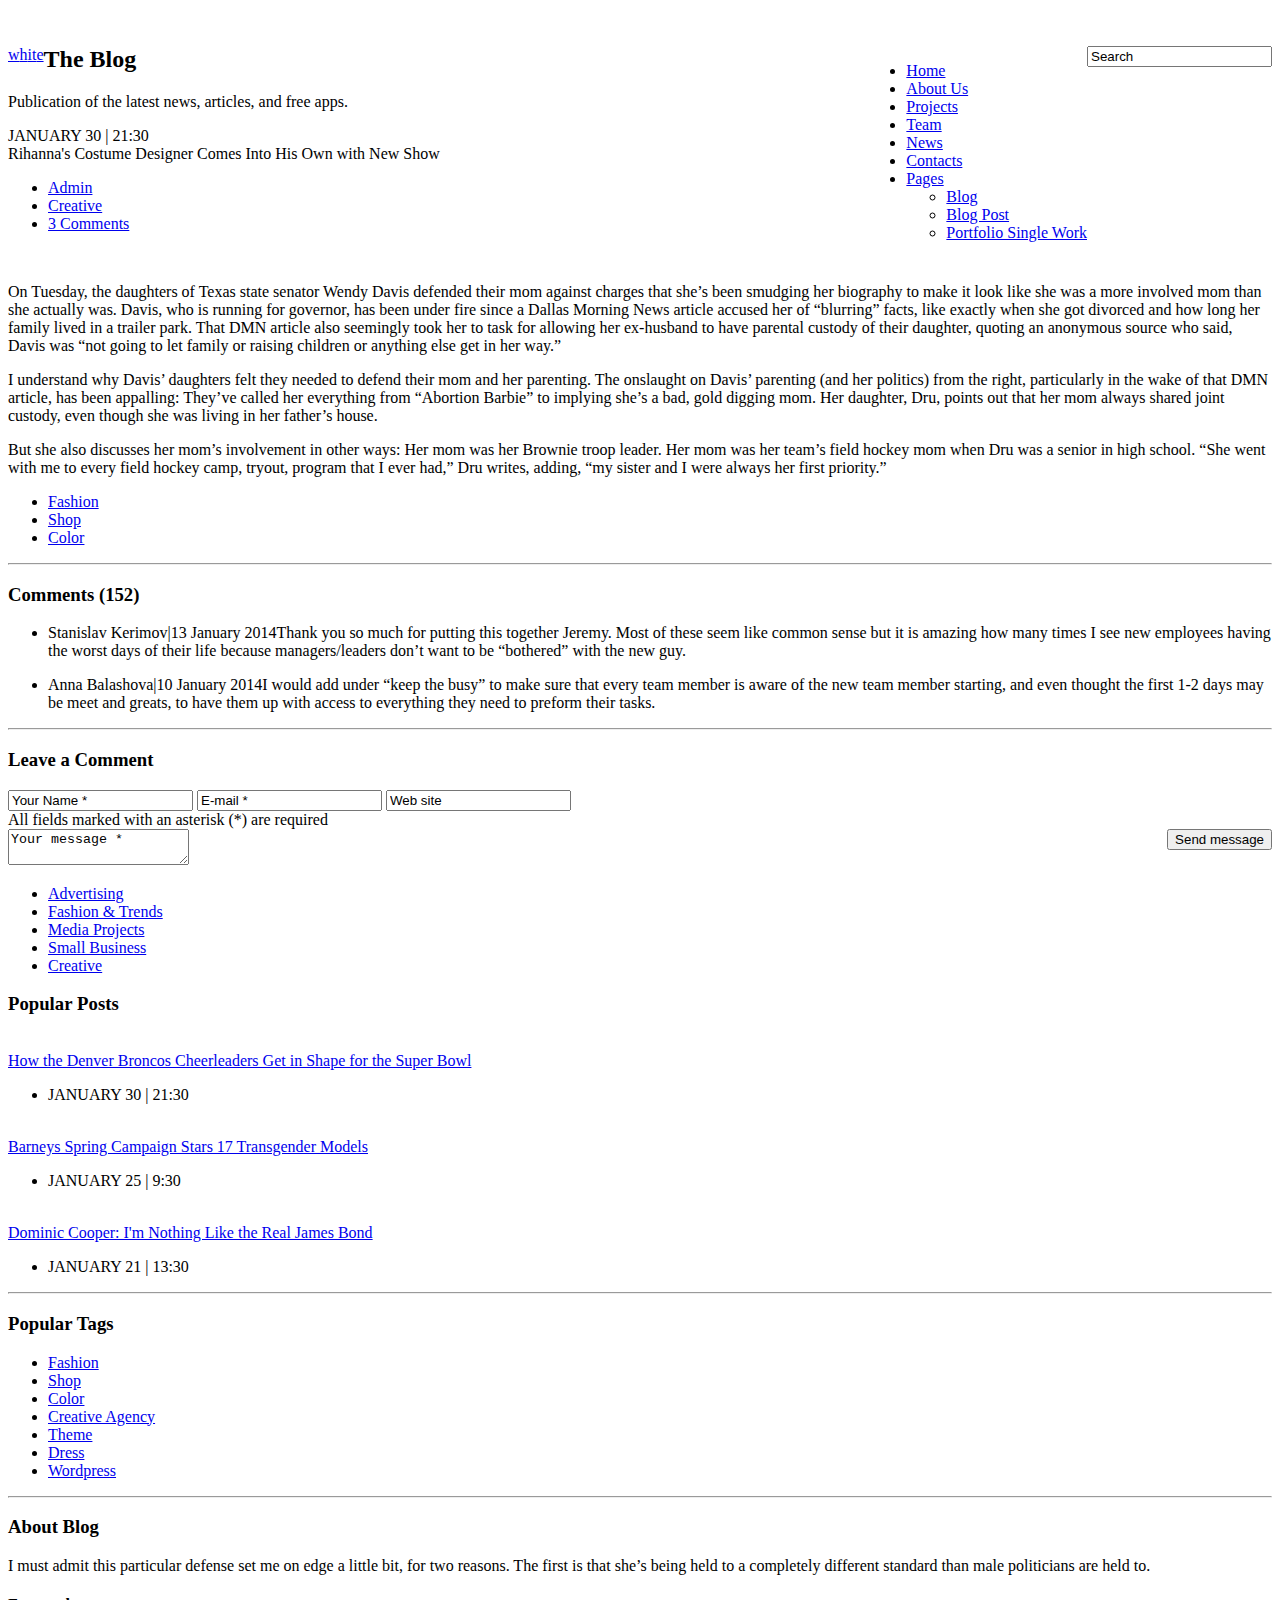
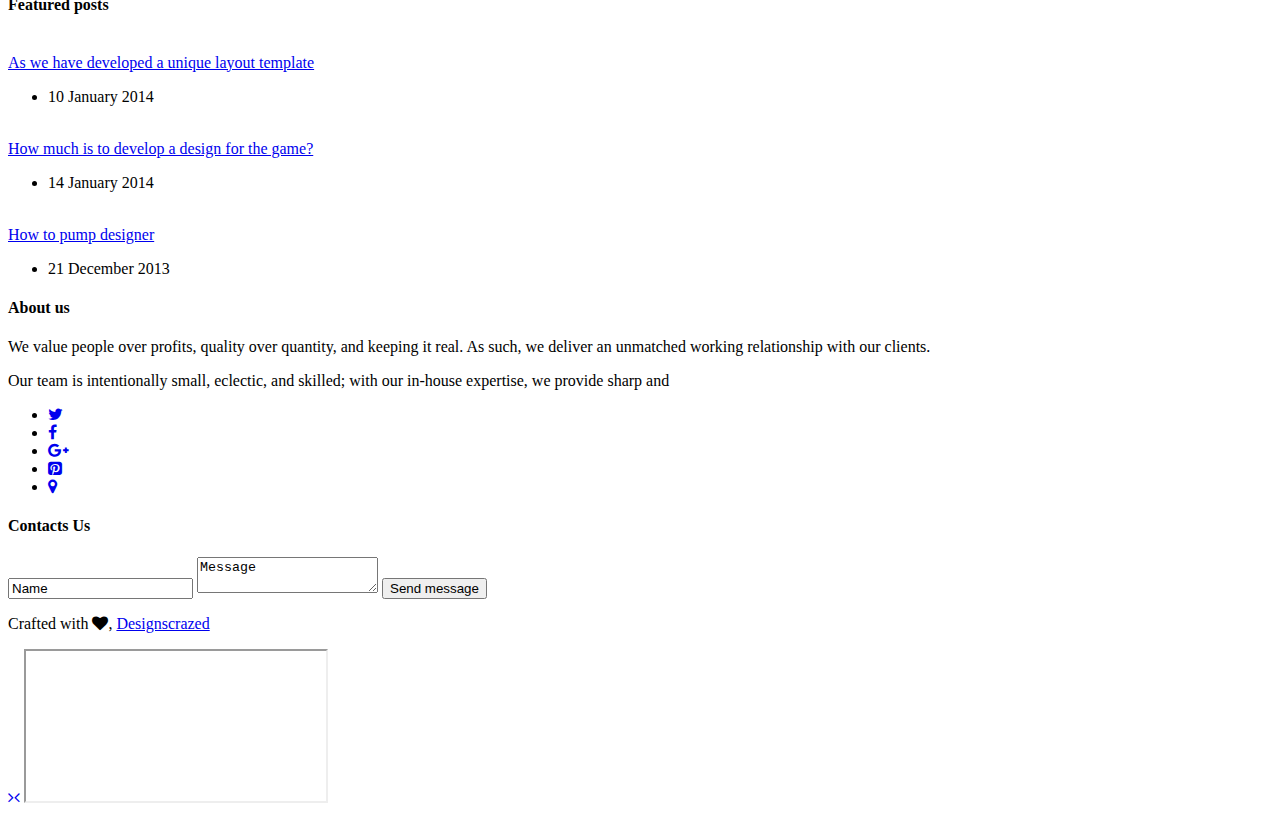
==== pages/blog-post.html @ 5e4f41d9 "alineacion" ====
<!DOCTYPE html>
<html lang="en">
<head>
	
	<meta charset="utf-8">
	<title>White | responsive bootstrap3 html5 one page template</title>
    <meta name="viewport" content="width=device-width, initial-scale=1.0">
	<meta name="description" content="">
	<meta name="author" content="">
	
	<link rel="shortcut icon" href="images/favicon.ico">
    
	<!-- CSS -->
	<link href="css/bootstrap.min.css" rel="stylesheet" type="text/css" />
	<link href="css/flexslider.css" rel="stylesheet" type="text/css" />
	<link href="css/animate.css" rel="stylesheet" type="text/css" media="all" />
    <link href="css/owl.carousel.css" rel="stylesheet">
	<link href="css/style.css" rel="stylesheet" type="text/css" />
	<link href="css/colors/" rel="stylesheet" type="text/css" id="colors" />
    
	<!-- FONTS -->
	<link href='http://fonts.googleapis.com/css?family=Roboto:400,100,100italic,300,300italic,400italic,500italic,700,500,700italic,900,900italic' rel='stylesheet' type='text/css'>
	<link href="http://netdna.bootstrapcdn.com/font-awesome/4.0.3/css/font-awesome.css" rel="stylesheet">	
    
	<!-- SCRIPTS -->
	<!--[if IE]><script src="http://html5shiv.googlecode.com/svn/trunk/html5.js"></script><![endif]-->
    <!--[if IE]><html class="ie" lang="en"> <![endif]-->
	
	<script src="js/jquery.min.js" type="text/javascript"></script>
	<script src="js/bootstrap.min.js" type="text/javascript"></script>
	<script src="js/jquery.nicescroll.min.js" type="text/javascript"></script>
	<script src="js/superfish.min.js" type="text/javascript"></script>
	<script src="js/jquery.flexslider-min.js" type="text/javascript"></script>
	<script src="js/owl.carousel.js"></script>
	<script src="js/animate.js" type="text/javascript"></script>
	<script src="js/myscript.js" type="text/javascript"></script>
	
</head>
<body>

<!-- PRELOADER -->
<img id="preloader" src="images/preloader.gif" alt="" />
<!-- //PRELOADER -->
<div class="preloader_hide">

	<!-- PAGE -->
	<div id="page" class="single_page">
	
		<!-- HEADER -->
		<header>
			
			<!-- MENU BLOCK -->
			<div class="menu_block">
			
				<!-- CONTAINER -->
				<div class="container clearfix">
					
					<!-- LOGO -->
					<div class="logo pull-left">
						<a href="index.html" ><span class="b1">w</span><span class="b2">h</span><span class="b3">i</span><span class="b4">t</span><span class="b5">e</span></a>
					</div><!-- //LOGO -->
					
					<!-- SEARCH FORM -->
					<div id="search-form" class="pull-right">
						<form method="get" action="#">
							<input type="text" name="Search" value="Search" onFocus="if (this.value == 'Search') this.value = '';" onBlur="if (this.value == '') this.value = 'Search';" />
						</form>
					</div><!-- SEARCH FORM -->
					
					<!-- MENU -->
					<div class="pull-right">
						<nav class="navmenu center">
							<ul>
								<li class="first scroll_btn"><a href="index.html">Home</a></li>
								<li class="scroll_btn"><a href="index.html#about">About Us</a></li>
								<li class="scroll_btn"><a href="index.html#projects">Projects</a></li>
								<li class="scroll_btn"><a href="index.html#team">Team</a></li>
								<li class="scroll_btn"><a href="index.html#news">News</a></li>
								<li class="scroll_btn last"><a href="index.html#contacts">Contacts</a></li>
								<li class="sub-menu active">
									<a href="javascript:void(0);">Pages</a>
									<ul>
										<li><a href="blog.html">Blog</a></li>
										<li class="active"><a href="blog-post.html">Blog Post</a></li>
										<li><a href="portfolio-post.html">Portfolio Single Work</a></li>
									</ul>
								</li>
							</ul>
						</nav>
					</div><!-- //MENU -->
				</div><!-- //MENU BLOCK -->
			</div><!-- //CONTAINER -->
		</header><!-- //HEADER -->
		
		
		<!-- BREADCRUMBS -->
		<section class="breadcrumbs_block clearfix parallax">
			<div class="container center">
				<h2><b>The</b> Blog</h2>
				<p>Publication of the latest news, articles, and free apps.</p>
			</div>
		</section><!-- //BREADCRUMBS -->
		
		
		<!-- BLOG -->
		<section id="blog">
			
			<!-- CONTAINER -->
			<div class="container">
				
				<!-- ROW -->
				<div class="row">
				
					<!-- BLOG BLOCK -->
					<div class="blog_block col-lg-9 col-md-9 padbot50">
						
						<!-- SINGLE BLOG POST -->
						<div class="single_blog_post clearfix" data-animated="fadeInUp">
							<div class="single_blog_post_descr">
								<div class="single_blog_post_date">JANUARY 30 | 21:30</div>
								<div class="single_blog_post_title">Rihanna's Costume Designer Comes Into His Own with New Show</div>
								<ul class="single_blog_post_info">
									<li><a href="javascript:void(0);" >Admin</a></li>
									<li><a href="javascript:void(0);" >Creative</a></li>
									<li><a href="javascript:void(0);" >3 Comments</a></li>
								</ul>
							</div>
							<div class="single_blog_post_img"><img src="images/blog/1.jpg" alt="" /></div>
							
							<div class="single_blog_post_content">
								<p class="margbot50">On Tuesday, the daughters of Texas state senator Wendy Davis defended their mom against charges that she’s been smudging her biography to make it look like she was a more involved mom than she actually was. Davis, who is running for governor, has been under fire since a Dallas Morning News article accused her of “blurring” facts, like exactly when she got divorced and how long her family lived in a trailer park. That DMN article also seemingly took her to task for allowing her ex-husband to have parental custody of their daughter, quoting an anonymous source who said, Davis was “not going to let family or raising children or anything else get in her way.”</p>
								<p class="margbot30">I understand why Davis’ daughters felt they needed to defend their mom and her parenting. The onslaught on Davis’ parenting (and her politics) from the right, particularly in the wake of that DMN article, has been appalling: They’ve called her everything from “Abortion Barbie” to implying she’s a bad, gold digging mom. Her daughter, Dru, points out that her mom always shared joint custody, even though she was living in her father’s house.</p>
								<p class="margbot40">But she also discusses her mom’s involvement in other ways: Her mom was her Brownie troop leader. Her mom was her team’s field hockey mom when Dru was a senior in high school. “She went with me to every field hockey camp, tryout, program that I ever had,” Dru writes, adding, “my sister and I were always her first priority.”</p>
							</div>
							
						</div><!-- //SINGLE BLOG POST -->
						
						
						<!-- SINGLE BLOG POST TAG -->
						<div class="single_blog_post_tags margbot50" data-animated="fadeInUp">
							<ul>
								<li><a href="javascript:void(0);" >Fashion</a></li>
								<li><a href="javascript:void(0);" >Shop</a></li>
								<li><a href="javascript:void(0);" >Color</a></li>
							</ul>
						</div><!-- //SINGLE BLOG POST TAG -->
						
						<hr>
						
						<!-- COMMENTS -->
						<div id="comments" class="margbot30" data-animated="fadeInUp">
							<h3><b>Comments </b><span class="comments_count">(152)</span></h3>
							
							<ul>
							   <li class="clearfix" data-animated="fadeInUp">
									<div class="pull-left avatar">
										<a href="javascript:void(0);" ><img src="images/avatar1.jpg" alt="" /></a>
									</div>
									<div class="comment_right">
										<div class="comment_info clearfix">
											<div class="pull-left comment_author">Stanislav Kerimov</div>
											<div class="pull-left comment_inf_sep">|</div>
											<div class="pull-left comment_date">13 January 2014</div>
										</div>
										<p>Thank you so much for putting this together Jeremy. Most of these seem like common sense but it is amazing how many times I see new employees having the worst days of their life because managers/leaders don’t want to be “bothered” with the new guy.</p>
									</div>
								</li>
								<li class="clearfix" data-animated="fadeInUp">
									<div class="pull-left avatar">
										<a href="javascript:void(0);" ><img src="images/avatar2.jpg" alt="" /></a>
									</div>
									<div class="comment_right">
										<div class="comment_info clearfix">
											<div class="pull-left comment_author">Anna Balashova</div>
											<div class="pull-left comment_inf_sep">|</div>
											<div class="pull-left comment_date">10 January 2014</div>
										</div>
										<p>I would add under “keep the busy” to make sure that every team member is aware of the new team member starting, and even thought the first 1-2 days may be meet and greats, to have them up with access to everything they need to preform their tasks.</p>
									</div>
								</li>
							</ul>
						</div>
						<!-- //COMMENTS -->
						
						<hr class="margbot80">
						
						<!-- LEAVE A COMMENT -->
						<div class="leave_comment" data-animated="fadeInUp">
							<h3><b>Leave a</b> Comment</h3>
							
							<form id="comment_form" class="row" action="#" method="post">
								<div class="col-lg-4 col-md-4">
									<input type="text" name="name" value="Your Name *" onFocus="if (this.value == 'Your Name *') this.value = '';" onBlur="if (this.value == '') this.value = 'Your Name *';" />
									<input type="text" name="phone" value="E-mail *" onFocus="if (this.value == 'E-mail *') this.value = '';" onBlur="if (this.value == '') this.value = 'E-mail *';" />
									<input type="text" name="phone" value="Web site" onFocus="if (this.value == 'Web site') this.value = '';" onBlur="if (this.value == '') this.value = 'Web site';" />
									<div class="comment_note">All fields marked with an asterisk (*) are required</div>
								</div>
								<div class="col-lg-8 col-md-8">
									<textarea name="message" onFocus="if (this.value == 'Your message *') this.value = '';" onBlur="if (this.value == '') this.value = 'Your message *';">Your message *</textarea>
									<input class="contact_btn pull-right" type="submit" value="Send message" />
								</div>
							</form>
						</div><!-- //LEAVE A COMMENT -->
					</div><!-- //BLOG BLOCK -->
					
					
					<!-- SIDEBAR -->
					<div class="sidebar col-lg-3 col-md-3 padbot50">
						
						<!-- META WIDGET -->
						<div class="sidepanel widget_meta">
							<ul>
								<li><a href="javascript:void(0);" >Advertising</a></li>
								<li><a href="javascript:void(0);" >Fashion & Trends</a></li>
								<li><a href="javascript:void(0);" >Media Projects</a></li>
								<li><a href="javascript:void(0);" >Small Business</a></li>
								<li><a href="javascript:void(0);" >Creative</a></li>
							</ul>
						</div><!-- //META WIDGET -->
						
						
						<!-- POPULAR POSTS WIDGET -->
						<div class="sidepanel widget_popular_posts">
							<h3><b>Popular</b> Posts</h3>
							
							<div class="recent_posts_widget clearfix">
								<div class="post_item_img_widget">
									<img src="images/blog/1.jpg" alt="" />
								</div>
								<div class="post_item_content_widget">
									<a class="title" href="blog.html" >How the Denver Broncos Cheerleaders Get in Shape for the Super Bowl</a>
									<ul class="post_item_inf_widget">
										<li>JANUARY 30  |  21:30</li>
									</ul>
								</div>
							</div>
							<div class="recent_posts_widget clearfix">
								<div class="post_item_img_widget">
									<img src="images/blog/2.jpg" alt="" />
								</div>
								<div class="post_item_content_widget">
									<a class="title" href="blog.html" >Barneys Spring Campaign Stars 17 Transgender Models</a>
									<ul class="post_item_inf_widget">
										<li>JANUARY 25  |  9:30</li>
									</ul>
								</div>
							</div>
							<div class="recent_posts_widget clearfix">
								<div class="post_item_img_widget">
									<img src="images/blog/3.jpg" alt="" />
								</div>
								<div class="post_item_content_widget">
									<a class="title" href="blog.html" >Dominic Cooper: I'm Nothing Like the Real James Bond</a>
									<ul class="post_item_inf_widget">
										<li>JANUARY 21  |  13:30</li>
									</ul>
								</div>
							</div>
						</div><!-- //POPULAR POSTS WIDGET -->
						
						<hr>
						
						<!-- POPULAR TAGS WIDGET -->
						<div class="sidepanel widget_tags">
							<h3><b>Popular</b> Tags</h3>
							<ul>
								<li><a href="javascript:void(0);" >Fashion</a></li>
								<li><a href="javascript:void(0);" >Shop</a></li>
								<li><a href="javascript:void(0);" >Color</a></li>
								<li><a href="javascript:void(0);" >Creative Agency</a></li>
								<li><a href="javascript:void(0);" >Theme</a></li>
								<li><a href="javascript:void(0);" >Dress</a></li>
								<li><a href="javascript:void(0);" >Wordpress</a></li>
							</ul>
						</div><!-- POPULAR TAGS WIDGET -->
						
						<hr>
						
						<!-- TEXT WIDGET -->
						<div class="sidepanel widget_text">
							<h3><b>About</b> Blog</h3>
							<p>I must admit this particular defense set me on edge a little bit, for two reasons. The first is that she’s being held to a completely different standard than male politicians are held to.</p>
						</div><!-- //TEXT WIDGET -->
					</div><!-- //SIDEBAR -->
				</div><!-- //ROW -->
			</div><!-- //CONTAINER -->
		</section><!-- //BLOG -->
	</div><!-- //PAGE -->

	
	<!-- CONTACTS -->
	<section id="contacts">
	</section><!-- //CONTACTS -->
	
	<!-- FOOTER -->
	<footer>
			
		<!-- CONTAINER -->
		<div class="container">
			
			<!-- ROW -->
			<div class="row" data-appear-top-offset="-200" data-animated="fadeInUp">
				
				<div class="col-lg-4 col-md-4 col-sm-6 padbot30">
					<h4><b>Featured</b> posts</h4>
					<div class="recent_posts_small clearfix">
						<div class="post_item_img_small">
							<img src="images/blog/1.jpg" alt="" />
						</div>
						<div class="post_item_content_small">
							<a class="title" href="blog.html" >As we have developed a unique layout template</a>
							<ul class="post_item_inf_small">
								<li>10 January 2014</li>
							</ul>
						</div>
					</div>
					<div class="recent_posts_small clearfix">
						<div class="post_item_img_small">
							<img src="images/blog/2.jpg" alt="" />
						</div>
						<div class="post_item_content_small">
							<a class="title" href="blog.html" >How much is to develop a design for the game?</a>
							<ul class="post_item_inf_small">
								<li>14 January 2014</li>
							</ul>
						</div>
					</div>
					<div class="recent_posts_small clearfix">
						<div class="post_item_img_small">
							<img src="images/blog/3.jpg" alt="" />
						</div>
						<div class="post_item_content_small">
							<a class="title" href="blog.html" >How to pump designer</a>
							<ul class="post_item_inf_small">
								<li>21 December 2013</li>
							</ul>
						</div>
					</div>
				</div>
				
				<div class="col-lg-4 col-md-4 col-sm-6 padbot30 foot_about_block">
					<h4><b>About</b> us</h4>
					<p>We value people over profits, quality over quantity, and keeping it real. As such, we deliver an unmatched working relationship with our clients.</p>
					<p>Our team is intentionally small, eclectic, and skilled; with our in-house expertise, we provide sharp and</p>
					<ul class="social">
						<li><a href="javascript:void(0);" ><i class="fa fa-twitter"></i></a></li>
						<li><a href="javascript:void(0);" ><i class="fa fa-facebook"></i></a></li>
						<li><a href="javascript:void(0);" ><i class="fa fa-google-plus"></i></a></li>
						<li><a href="javascript:void(0);" ><i class="fa fa-pinterest-square"></i></a></li>
						<li><a href="javascript:void(0);" ><i class="map_show fa fa-map-marker"></i></a></li>
					</ul>
				</div>
				
				<div class="respond_clear"></div>
				
				<div class="col-lg-4 col-md-4 padbot30">
					<h4><b>Contacts</b> Us</h4>
					
					<!-- CONTACT FORM -->
					<div class="span9 contact_form">
						<div id="note"></div>
						<div id="fields">
							<form id="contact-form-face" class="clearfix" action="#">
								<input type="text" name="name" value="Name" onFocus="if (this.value == 'Name') this.value = '';" onBlur="if (this.value == '') this.value = 'Name';" />
								<textarea name="message" onFocus="if (this.value == 'Message') this.value = '';" onBlur="if (this.value == '') this.value = 'Message';">Message</textarea>
								<input class="contact_btn" type="submit" value="Send message" />
							</form>
						</div>
					</div><!-- //CONTACT FORM -->
				</div>
			</div><!-- //ROW -->
			<div class="row copyright">
				<div class="col-lg-12 text-center">
				
				 <p>Crafted with <i class="fa fa-heart"></i>, <a href="http://designscrazed.org/" >Designscrazed</a></p>
				</div>
			
			</div><!-- //ROW -->
		</div><!-- //CONTAINER -->
	</footer><!-- //FOOTER -->
	
	
	<!-- MAP -->
	<div id="map">
		<a class="map_hide" href="javascript:void(0);"><i class="fa fa-angle-right"></i><i class="fa fa-angle-left"></i></a>
		<iframe src="http://maps.google.com/maps?f=q&amp;give%20a%20hand=s_q&amp;hl=en&amp;geocode=&amp;q=london&amp;sll=37.0625,-95.677068&amp;sspn=42.631141,90.263672&amp;ie=UTF8&amp;hq=&amp;hnear=London,+United+Kingdom&amp;ll=51.500141,-0.126257&amp;spn=0.026448,0.039396&amp;z=14&amp;output=embed" ></iframe>
	</div><!-- //MAP -->

</div>
</body>
</html>
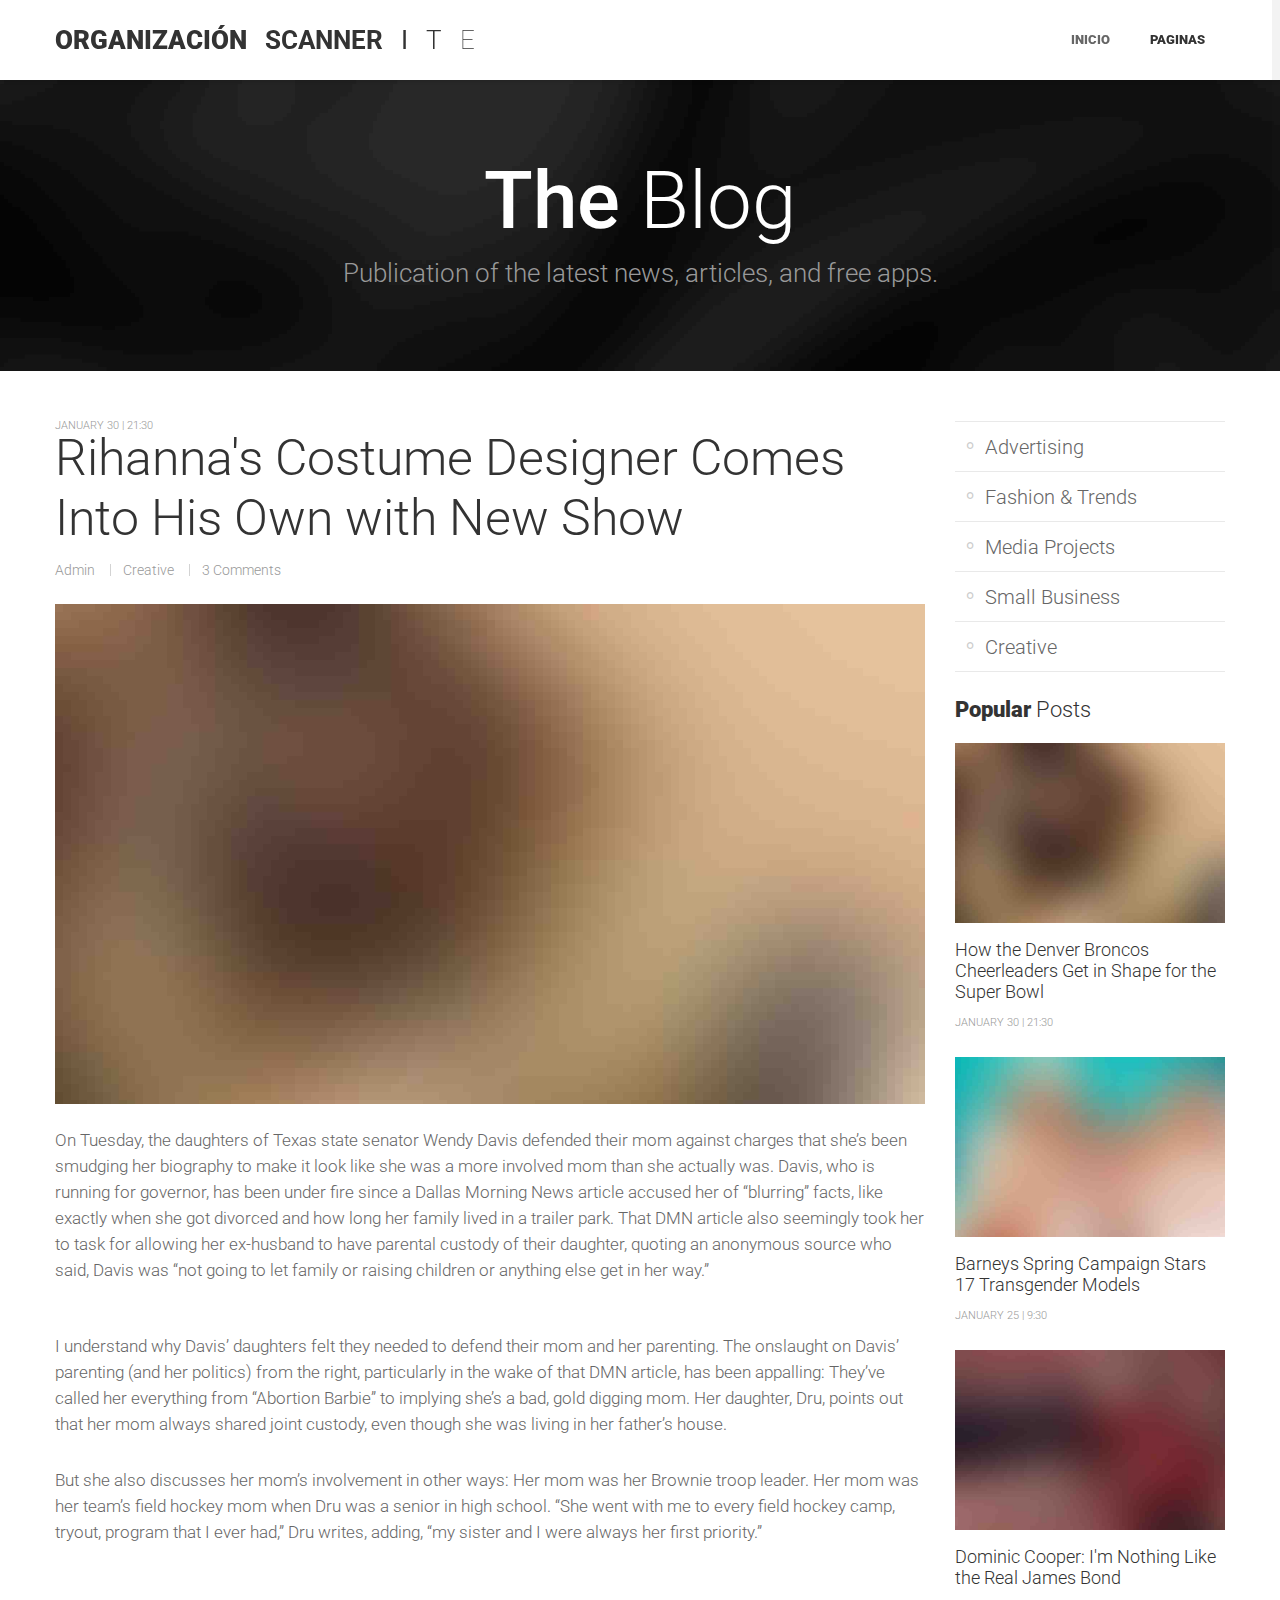
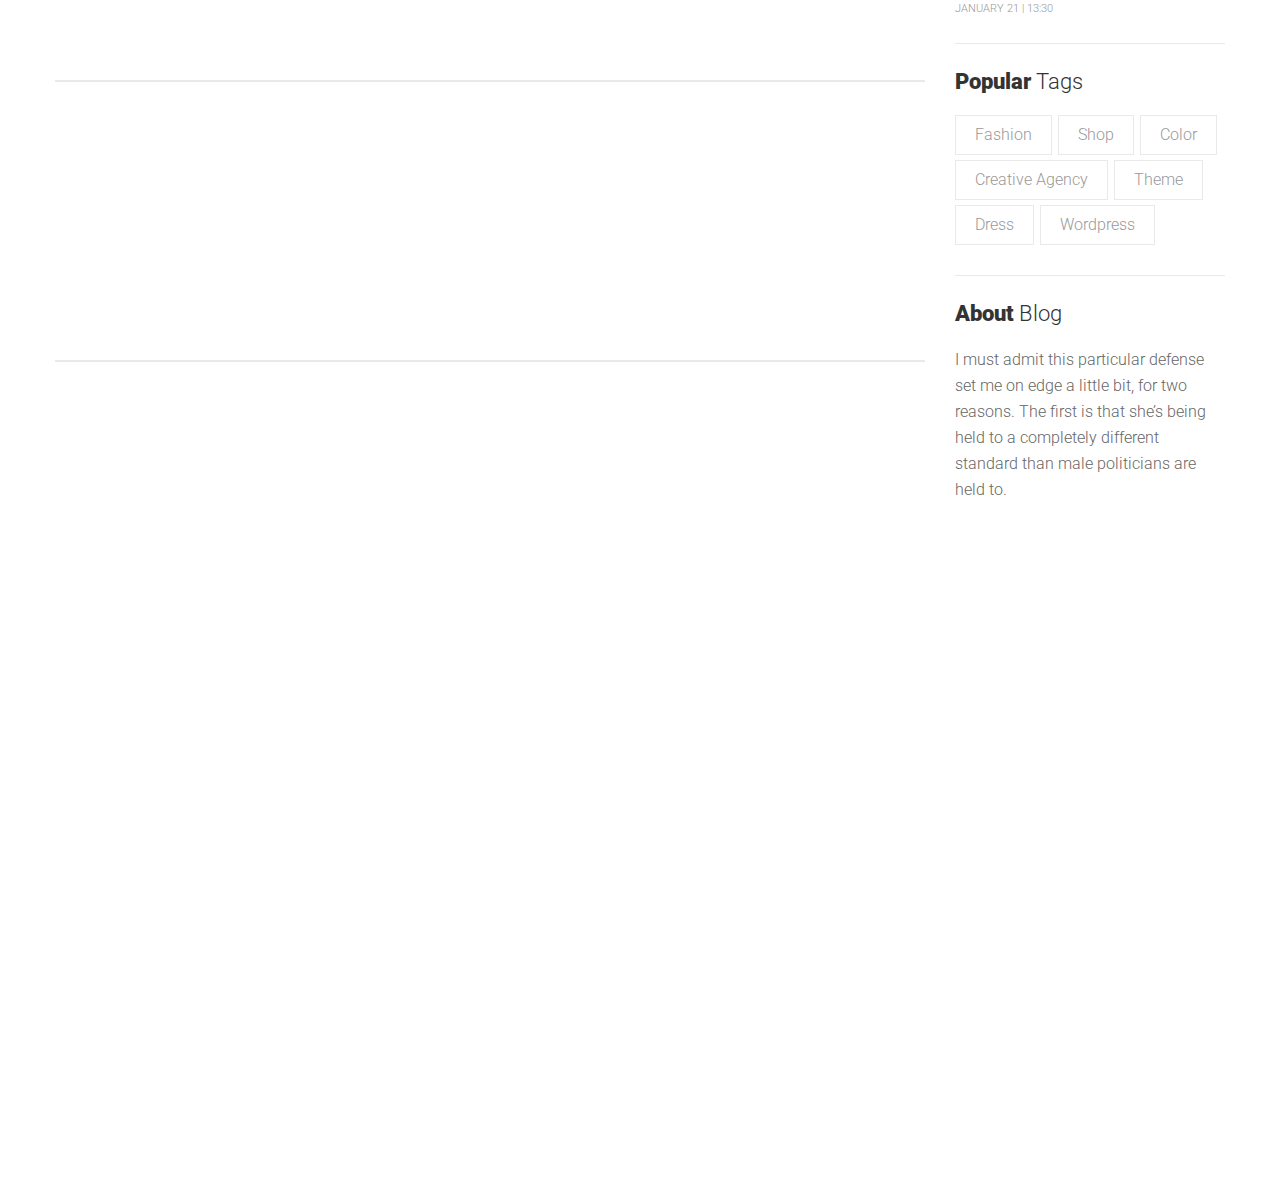
==== commit ed096bf4: "2" ====
--- a/pages/blog-post.html
+++ b/pages/blog-post.html
@@ -3,82 +3,82 @@
 <head>
 	
 	<meta charset="utf-8">
-	<title>White | responsive bootstrap3 html5 one page template</title>
+	<title>Scanner</title>
     <meta name="viewport" content="width=device-width, initial-scale=1.0">
 	<meta name="description" content="">
 	<meta name="author" content="">
 	
-	<link rel="shortcut icon" href="images/favicon.ico">
-    
-	<!-- CSS -->
-	<link href="css/bootstrap.min.css" rel="stylesheet" type="text/css" />
-	<link href="css/flexslider.css" rel="stylesheet" type="text/css" />
-	<link href="css/animate.css" rel="stylesheet" type="text/css" media="all" />
-    <link href="css/owl.carousel.css" rel="stylesheet">
-	<link href="css/style.css" rel="stylesheet" type="text/css" />
-	<link href="css/colors/" rel="stylesheet" type="text/css" id="colors" />
-    
-	<!-- FONTS -->
+	<link rel="shortcut icon" href="../images/favicon/scanner.jpg">
+
+	<link href="../css/bootstrap.min.css" rel="stylesheet" type="text/css" />
+	<link href="../css/flexslider.css" rel="stylesheet" type="text/css" />
+	<link href="../css/animate.css" rel="stylesheet" type="text/css" media="all" />
+    <link href="../css/owl.carousel.css" rel="stylesheet">
+	<link href="../css/style.css" rel="stylesheet" type="text/css" />
+	<link href="../css/colors/" rel="stylesheet" type="text/css" id="colors" />
+
 	<link href='http://fonts.googleapis.com/css?family=Roboto:400,100,100italic,300,300italic,400italic,500italic,700,500,700italic,900,900italic' rel='stylesheet' type='text/css'>
-	<link href="http://netdna.bootstrapcdn.com/font-awesome/4.0.3/css/font-awesome.css" rel="stylesheet">	
-    
-	<!-- SCRIPTS -->
+	<link href="../css/font-awesome.min.css" rel="stylesheet" type='text/css'>
+
 	<!--[if IE]><script src="http://html5shiv.googlecode.com/svn/trunk/html5.js"></script><![endif]-->
     <!--[if IE]><html class="ie" lang="en"> <![endif]-->
 	
-	<script src="js/jquery.min.js" type="text/javascript"></script>
-	<script src="js/bootstrap.min.js" type="text/javascript"></script>
-	<script src="js/jquery.nicescroll.min.js" type="text/javascript"></script>
-	<script src="js/superfish.min.js" type="text/javascript"></script>
-	<script src="js/jquery.flexslider-min.js" type="text/javascript"></script>
-	<script src="js/owl.carousel.js"></script>
-	<script src="js/animate.js" type="text/javascript"></script>
-	<script src="js/myscript.js" type="text/javascript"></script>
+	<script src="../js/jquery.min.js" type="text/javascript"></script>
+	<script src="../js/bootstrap.min.js" type="text/javascript"></script>
+	<script src="../js/jquery.nicescroll.min.js" type="text/javascript"></script>
+	<script src="../js/superfish.min.js" type="text/javascript"></script>
+	<script src="../js/jquery.flexslider-min.js" type="text/javascript"></script>
+	<script src="../js/owl.carousel.js"></script>
+	<script src="../js/animate.js" type="text/javascript"></script>
+	<script src="../js/myscript.js" type="text/javascript"></script>
+	<script>
+		jQuery(document).ready(function() {
+			$("a[rel^='prettyPhoto']").prettyPhoto();
+		});
+
+		$(window).load(function(){
+			$('.client_img').BlackAndWhite({
+				hoverEffect : true,
+				webworkerPath : false,
+				responsive:true,
+				invertHoverEffect: false,
+				intensity:1,
+				speed: {
+					fadeIn: 300,
+					fadeOut: 300
+				},
+				onImageReady:function(img) {
+				}
+			});
+		});
+		
+	</script>
 	
 </head>
 <body>
 
-<!-- PRELOADER -->
-<img id="preloader" src="images/preloader.gif" alt="" />
-<!-- //PRELOADER -->
-<div class="preloader_hide">
-
-	<!-- PAGE -->
+<!-- <img id="preloader" src="../images/preloader.gif" alt="" /> -->
+<!-- <div class="preloader_hide"> -->
 	<div id="page" class="single_page">
-	
-		<!-- HEADER -->
 		<header>
-			
-			<!-- MENU BLOCK -->
 			<div class="menu_block">
-			
-				<!-- CONTAINER -->
 				<div class="container clearfix">
+					<div class="logo pull-left">
+						<a href="index.html"><span class="b1">organización</span><span class="b2">scanner</span><span class="b3">i</span><span class="b4">t</span><span class="b5">e</span></a>
+					</div>
 					
-					<!-- LOGO -->
-					<div class="logo pull-left">
-						<a href="index.html" ><span class="b1">w</span><span class="b2">h</span><span class="b3">i</span><span class="b4">t</span><span class="b5">e</span></a>
-					</div><!-- //LOGO -->
-					
-					<!-- SEARCH FORM -->
-					<div id="search-form" class="pull-right">
+					<!-- <div id="search-form" class="pull-right">
 						<form method="get" action="#">
 							<input type="text" name="Search" value="Search" onFocus="if (this.value == 'Search') this.value = '';" onBlur="if (this.value == '') this.value = 'Search';" />
 						</form>
-					</div><!-- SEARCH FORM -->
+					</div> -->
 					
-					<!-- MENU -->
 					<div class="pull-right">
 						<nav class="navmenu center">
 							<ul>
-								<li class="first scroll_btn"><a href="index.html">Home</a></li>
-								<li class="scroll_btn"><a href="index.html#about">About Us</a></li>
-								<li class="scroll_btn"><a href="index.html#projects">Projects</a></li>
-								<li class="scroll_btn"><a href="index.html#team">Team</a></li>
-								<li class="scroll_btn"><a href="index.html#news">News</a></li>
-								<li class="scroll_btn last"><a href="index.html#contacts">Contacts</a></li>
+								<li class="first scroll_btn"><a href="../index.html">Inicio</a></li>
 								<li class="sub-menu active">
-									<a href="javascript:void(0);">Pages</a>
+									<a href="javascript:void(0);">Paginas</a>
 									<ul>
 										<li><a href="blog.html">Blog</a></li>
 										<li class="active"><a href="blog-post.html">Blog Post</a></li>
@@ -87,34 +87,22 @@
 								</li>
 							</ul>
 						</nav>
-					</div><!-- //MENU -->
-				</div><!-- //MENU BLOCK -->
-			</div><!-- //CONTAINER -->
-		</header><!-- //HEADER -->
-		
-		
-		<!-- BREADCRUMBS -->
+					</div>
+				</div>
+			</div>
+		</header>
+
 		<section class="breadcrumbs_block clearfix parallax">
 			<div class="container center">
 				<h2><b>The</b> Blog</h2>
 				<p>Publication of the latest news, articles, and free apps.</p>
 			</div>
-		</section><!-- //BREADCRUMBS -->
+		</section>
 		
-		
-		<!-- BLOG -->
 		<section id="blog">
-			
-			<!-- CONTAINER -->
 			<div class="container">
-				
-				<!-- ROW -->
 				<div class="row">
-				
-					<!-- BLOG BLOCK -->
 					<div class="blog_block col-lg-9 col-md-9 padbot50">
-						
-						<!-- SINGLE BLOG POST -->
 						<div class="single_blog_post clearfix" data-animated="fadeInUp">
 							<div class="single_blog_post_descr">
 								<div class="single_blog_post_date">JANUARY 30 | 21:30</div>
@@ -125,7 +113,7 @@
 									<li><a href="javascript:void(0);" >3 Comments</a></li>
 								</ul>
 							</div>
-							<div class="single_blog_post_img"><img src="images/blog/1.jpg" alt="" /></div>
+							<div class="single_blog_post_img"><img src="../images/blog/1.jpg" alt="" /></div>
 							
 							<div class="single_blog_post_content">
 								<p class="margbot50">On Tuesday, the daughters of Texas state senator Wendy Davis defended their mom against charges that she’s been smudging her biography to make it look like she was a more involved mom than she actually was. Davis, who is running for governor, has been under fire since a Dallas Morning News article accused her of “blurring” facts, like exactly when she got divorced and how long her family lived in a trailer park. That DMN article also seemingly took her to task for allowing her ex-husband to have parental custody of their daughter, quoting an anonymous source who said, Davis was “not going to let family or raising children or anything else get in her way.”</p>
@@ -133,28 +121,25 @@
 								<p class="margbot40">But she also discusses her mom’s involvement in other ways: Her mom was her Brownie troop leader. Her mom was her team’s field hockey mom when Dru was a senior in high school. “She went with me to every field hockey camp, tryout, program that I ever had,” Dru writes, adding, “my sister and I were always her first priority.”</p>
 							</div>
 							
-						</div><!-- //SINGLE BLOG POST -->
-						
-						
-						<!-- SINGLE BLOG POST TAG -->
+						</div>
+						
 						<div class="single_blog_post_tags margbot50" data-animated="fadeInUp">
 							<ul>
 								<li><a href="javascript:void(0);" >Fashion</a></li>
 								<li><a href="javascript:void(0);" >Shop</a></li>
 								<li><a href="javascript:void(0);" >Color</a></li>
 							</ul>
-						</div><!-- //SINGLE BLOG POST TAG -->
+						</div>
 						
 						<hr>
 						
-						<!-- COMMENTS -->
 						<div id="comments" class="margbot30" data-animated="fadeInUp">
 							<h3><b>Comments </b><span class="comments_count">(152)</span></h3>
 							
 							<ul>
 							   <li class="clearfix" data-animated="fadeInUp">
 									<div class="pull-left avatar">
-										<a href="javascript:void(0);" ><img src="images/avatar1.jpg" alt="" /></a>
+										<a href="javascript:void(0);" ><img src="../images/avatar1.jpg" alt="" /></a>
 									</div>
 									<div class="comment_right">
 										<div class="comment_info clearfix">
@@ -167,7 +152,7 @@
 								</li>
 								<li class="clearfix" data-animated="fadeInUp">
 									<div class="pull-left avatar">
-										<a href="javascript:void(0);" ><img src="images/avatar2.jpg" alt="" /></a>
+										<a href="javascript:void(0);" ><img src="../images/avatar2.jpg" alt="" /></a>
 									</div>
 									<div class="comment_right">
 										<div class="comment_info clearfix">
@@ -180,11 +165,9 @@
 								</li>
 							</ul>
 						</div>
-						<!-- //COMMENTS -->
 						
 						<hr class="margbot80">
 						
-						<!-- LEAVE A COMMENT -->
 						<div class="leave_comment" data-animated="fadeInUp">
 							<h3><b>Leave a</b> Comment</h3>
 							
@@ -200,14 +183,10 @@
 									<input class="contact_btn pull-right" type="submit" value="Send message" />
 								</div>
 							</form>
-						</div><!-- //LEAVE A COMMENT -->
-					</div><!-- //BLOG BLOCK -->
+						</div>
+					</div>
 					
-					
-					<!-- SIDEBAR -->
 					<div class="sidebar col-lg-3 col-md-3 padbot50">
-						
-						<!-- META WIDGET -->
 						<div class="sidepanel widget_meta">
 							<ul>
 								<li><a href="javascript:void(0);" >Advertising</a></li>
@@ -216,16 +195,14 @@
 								<li><a href="javascript:void(0);" >Small Business</a></li>
 								<li><a href="javascript:void(0);" >Creative</a></li>
 							</ul>
-						</div><!-- //META WIDGET -->
-						
-						
-						<!-- POPULAR POSTS WIDGET -->
+						</div>
+						
 						<div class="sidepanel widget_popular_posts">
 							<h3><b>Popular</b> Posts</h3>
 							
 							<div class="recent_posts_widget clearfix">
 								<div class="post_item_img_widget">
-									<img src="images/blog/1.jpg" alt="" />
+									<img src="../images/blog/1.jpg" alt="" />
 								</div>
 								<div class="post_item_content_widget">
 									<a class="title" href="blog.html" >How the Denver Broncos Cheerleaders Get in Shape for the Super Bowl</a>
@@ -236,7 +213,7 @@
 							</div>
 							<div class="recent_posts_widget clearfix">
 								<div class="post_item_img_widget">
-									<img src="images/blog/2.jpg" alt="" />
+									<img src="../images/blog/2.jpg" alt="" />
 								</div>
 								<div class="post_item_content_widget">
 									<a class="title" href="blog.html" >Barneys Spring Campaign Stars 17 Transgender Models</a>
@@ -247,7 +224,7 @@
 							</div>
 							<div class="recent_posts_widget clearfix">
 								<div class="post_item_img_widget">
-									<img src="images/blog/3.jpg" alt="" />
+									<img src="../images/blog/3.jpg" alt="" />
 								</div>
 								<div class="post_item_content_widget">
 									<a class="title" href="blog.html" >Dominic Cooper: I'm Nothing Like the Real James Bond</a>
@@ -256,11 +233,10 @@
 									</ul>
 								</div>
 							</div>
-						</div><!-- //POPULAR POSTS WIDGET -->
+						</div>
 						
 						<hr>
 						
-						<!-- POPULAR TAGS WIDGET -->
 						<div class="sidepanel widget_tags">
 							<h3><b>Popular</b> Tags</h3>
 							<ul>
@@ -272,40 +248,31 @@
 								<li><a href="javascript:void(0);" >Dress</a></li>
 								<li><a href="javascript:void(0);" >Wordpress</a></li>
 							</ul>
-						</div><!-- POPULAR TAGS WIDGET -->
+						</div>
 						
 						<hr>
 						
-						<!-- TEXT WIDGET -->
 						<div class="sidepanel widget_text">
 							<h3><b>About</b> Blog</h3>
 							<p>I must admit this particular defense set me on edge a little bit, for two reasons. The first is that she’s being held to a completely different standard than male politicians are held to.</p>
-						</div><!-- //TEXT WIDGET -->
-					</div><!-- //SIDEBAR -->
-				</div><!-- //ROW -->
-			</div><!-- //CONTAINER -->
-		</section><!-- //BLOG -->
-	</div><!-- //PAGE -->
-
-	
-	<!-- CONTACTS -->
-	<section id="contacts">
-	</section><!-- //CONTACTS -->
-	
-	<!-- FOOTER -->
+						</div>
+					</div>
+				</div>
+			</div>
+		</section>
+	</div>
+
+	<section id="contacto">
+	</section>
+
 	<footer>
-			
-		<!-- CONTAINER -->
 		<div class="container">
-			
-			<!-- ROW -->
-			<div class="row" data-appear-top-offset="-200" data-animated="fadeInUp">
-				
+			<div class="row" data-appear-top-offset="-200" data-animated="fadeInUp">	
 				<div class="col-lg-4 col-md-4 col-sm-6 padbot30">
-					<h4><b>Featured</b> posts</h4>
+					<h4><b>Eventos</b> Recientes</h4>
 					<div class="recent_posts_small clearfix">
 						<div class="post_item_img_small">
-							<img src="images/blog/1.jpg" alt="" />
+							<img src="../images/blog/1.jpg" alt="" />
 						</div>
 						<div class="post_item_content_small">
 							<a class="title" href="blog.html" >As we have developed a unique layout template</a>
@@ -316,7 +283,7 @@
 					</div>
 					<div class="recent_posts_small clearfix">
 						<div class="post_item_img_small">
-							<img src="images/blog/2.jpg" alt="" />
+							<img src="../images/blog/2.jpg" alt="" />
 						</div>
 						<div class="post_item_content_small">
 							<a class="title" href="blog.html" >How much is to develop a design for the game?</a>
@@ -327,7 +294,7 @@
 					</div>
 					<div class="recent_posts_small clearfix">
 						<div class="post_item_img_small">
-							<img src="images/blog/3.jpg" alt="" />
+							<img src="../images/blog/3.jpg" alt="" />
 						</div>
 						<div class="post_item_content_small">
 							<a class="title" href="blog.html" >How to pump designer</a>
@@ -337,55 +304,36 @@
 						</div>
 					</div>
 				</div>
-				
+
 				<div class="col-lg-4 col-md-4 col-sm-6 padbot30 foot_about_block">
-					<h4><b>About</b> us</h4>
+					<h4><b>Acerca de</b> nosotros</h4>
 					<p>We value people over profits, quality over quantity, and keeping it real. As such, we deliver an unmatched working relationship with our clients.</p>
 					<p>Our team is intentionally small, eclectic, and skilled; with our in-house expertise, we provide sharp and</p>
-					<ul class="social">
+				</div>
+
+				<div class="respond_clear"></div>
+
+				<div class="col-lg-4 col-md-4 padbot30">
+					<h4><b>Contactenos </b> Por</h4>
+					<div class="span9 contact_form">
+						<ul class="social">
 						<li><a href="javascript:void(0);" ><i class="fa fa-twitter"></i></a></li>
 						<li><a href="javascript:void(0);" ><i class="fa fa-facebook"></i></a></li>
-						<li><a href="javascript:void(0);" ><i class="fa fa-google-plus"></i></a></li>
+						<li><a href="javascript:void(0);" ><i class="fa fa-whatsapp"></i></a></li>
 						<li><a href="javascript:void(0);" ><i class="fa fa-pinterest-square"></i></a></li>
 						<li><a href="javascript:void(0);" ><i class="map_show fa fa-map-marker"></i></a></li>
 					</ul>
-				</div>
-				
-				<div class="respond_clear"></div>
-				
-				<div class="col-lg-4 col-md-4 padbot30">
-					<h4><b>Contacts</b> Us</h4>
-					
-					<!-- CONTACT FORM -->
-					<div class="span9 contact_form">
-						<div id="note"></div>
-						<div id="fields">
-							<form id="contact-form-face" class="clearfix" action="#">
-								<input type="text" name="name" value="Name" onFocus="if (this.value == 'Name') this.value = '';" onBlur="if (this.value == '') this.value = 'Name';" />
-								<textarea name="message" onFocus="if (this.value == 'Message') this.value = '';" onBlur="if (this.value == '') this.value = 'Message';">Message</textarea>
-								<input class="contact_btn" type="submit" value="Send message" />
-							</form>
-						</div>
-					</div><!-- //CONTACT FORM -->
-				</div>
-			</div><!-- //ROW -->
+					</div>
+				</div>
+			</div>
 			<div class="row copyright">
 				<div class="col-lg-12 text-center">
-				
-				 <p>Crafted with <i class="fa fa-heart"></i>, <a href="http://designscrazed.org/" >Designscrazed</a></p>
-				</div>
-			
-			</div><!-- //ROW -->
-		</div><!-- //CONTAINER -->
-	</footer><!-- //FOOTER -->
-	
-	
-	<!-- MAP -->
-	<div id="map">
-		<a class="map_hide" href="javascript:void(0);"><i class="fa fa-angle-right"></i><i class="fa fa-angle-left"></i></a>
-		<iframe src="http://maps.google.com/maps?f=q&amp;give%20a%20hand=s_q&amp;hl=en&amp;geocode=&amp;q=london&amp;sll=37.0625,-95.677068&amp;sspn=42.631141,90.263672&amp;ie=UTF8&amp;hq=&amp;hnear=London,+United+Kingdom&amp;ll=51.500141,-0.126257&amp;spn=0.026448,0.039396&amp;z=14&amp;output=embed" ></iframe>
-	</div><!-- //MAP -->
-
-</div>
+					<p>Creado Por: <i class="fa fa-star"></i>, <a title="Hello World Company" href="javascript:void(0);">HWC</a></p>
+				</div>
+			</div>
+		</div>
+	</footer>
+
+<!-- </div> -->
 </body>
 </html>--- a/css/style.css
+++ b/css/style.css
@@ -0,0 +1,2069 @@
+/*-----------------------------------------------------------------------------------*/
+/*	GENERAL STYLING
+/*-----------------------------------------------------------------------------------*/
+::selection {background: #000; color:#fff;}
+::-moz-selection {background: #000; color:#fff;}
+
+footer ::selection {background: #fff; color:#000;}
+footer ::-moz-selection {background: #fff; color:#000;}
+
+.breadcrumbs_block ::selection {background: #fff; color:#000;}
+.breadcrumbs_block ::-moz-selection {background: #fff; color:#000;}
+
+.cleancode_block ::selection {background: #fff; color:#000;}
+.cleancode_block ::-moz-selection {background: #fff; color:#000;}
+
+
+
+body {
+	overflow-x:hidden;
+	position:relative;
+	margin: 0;
+	padding:0;
+	font-family: 'Roboto', sans-serif;
+	font-weight:300;
+	font-size: 13px;
+	line-height: 20px;
+	color: #666;
+	background-color:#fff;
+}
+#page {overflow-x:hidden; position:relative; z-index:5;}
+
+.preloader_hide {opacity:0;}
+#preloader {position:fixed; left:50%; top:50%; width:32px; height:32px; margin:-16px 0 0 -16px; display:block;}
+
+section {background-color:#fff;}
+
+.container {padding-left:0; padding-right:0;}
+
+.parallax {
+	background-position:0 0;
+	width:100%;
+	background-attachment:fixed !important;
+}
+
+a, input, select, textarea {
+	vertical-align:top;
+	outline:none !important;
+	-webkit-appearance: none;
+	-webkit-border-radius: 0;
+}
+
+select:-moz-focusring {
+    color: transparent;
+	outline:none !important;
+    text-shadow: 0 0 0 #000 !important;
+	border:0 !important;
+}
+
+textarea {resize: none;}
+
+img {
+	outline:0;
+	vertical-align:top;
+	border:0;
+	max-width:100.1%;
+	height:auto;
+}
+
+a {color:#999; transition: all 0.3s ease-in-out; -webkit-transition: all 0.3s ease-in-out;}
+a:hover, a:focus {text-decoration:none; color:#333;}
+
+
+
+
+.margbot0 {margin-bottom:0;}
+.margbot5 {margin-bottom:5px !important;}
+.margbot10 {margin-bottom:10px;}
+.margbot20 {margin-bottom:20px;}
+.margbot25 {margin-bottom:25px;}
+.margbot30 {margin-bottom:30px !important;}
+.margbot40 {margin-bottom:40px;}
+.margbot50 {margin-bottom:50px;}
+.margbot60 {margin-bottom:60px;}
+.margbot70 {margin-bottom:70px;}
+.margbot80 {margin-bottom:80px;}
+
+.pad0 {padding:0 !important;}
+.padbot0 {padding-bottom:0 !important;}
+.padbot10 {padding-bottom:10px !important;}
+.padbot20 {padding-bottom:20px !important;}
+.padbot30 {padding-bottom:30px !important;}
+.padbot40 {padding-bottom:40px !important;}
+.padbot50 {padding-bottom:50px !important;}
+.padbot60 {padding-bottom:60px !important;}
+.padbot70 {padding-bottom:70px !important;}
+.padbot80 {padding-bottom:80px !important;}
+.padtop0 {padding-top:0 !important;}
+
+.overlay {
+	position:absolute;
+	z-index:1;
+	left:0;
+	top:0;
+	width:100%;
+	height:100%;
+	background-color: rgba(48,166,124,0.5);
+}
+.relative_block {position:relative; z-index:5;}
+
+
+
+
+
+
+
+
+/*-----------------------------------------------------------------------------------*/
+/*	TYPOGRAPHY
+/*-----------------------------------------------------------------------------------*/
+hr {border-color:#ededed;}
+
+ul, ol {padding:0; margin:0;}
+li {padding:0; margin:0; list-style:none;}
+
+p {margin:0 0 20px;}
+
+
+h1, h2, h3, h4, h5, h6 {
+	margin-top:0;
+	font-family: 'Roboto', sans-serif;
+	text-transform:none;
+	font-weight:300;
+	color:#333;
+}
+h1 {margin:0 0 26px; line-height:46px; font-size:46px;}
+h2 {margin:0 0 26px; line-height:40px; font-size:40px;}
+h2 b {font-weight:500;}
+h3 {margin:0 0 21px; line-height:25px; font-size:22px;}
+h3 b {font-weight:900;}
+h4 {margin:0 0 34px; line-height:25px; font-size:20px;}
+h4 b {font-weight:500;}
+h5 {margin:0 0 15px; line-height:20px; font-size:15px;}
+h6 {margin:0 0 15px; line-height:20px; font-size:12px;}
+
+.center {text-align:center;}
+.right {text-align:right;}
+
+.color_text {color:#30a67c;}
+.color_dark {color:#505050;}
+.color_light {color:#979797;}
+.color_white {color:#fff;}
+.color_red {color:#c10707;}
+.color_yellow {color:#fec400;}
+
+.color_bg {background:#30a67c;}
+
+/* __________ blockquote __________ */
+blockquote {position:relative; margin: 0 0 13px; padding:0 0 0 47px; border:0; font-style:italic; font-size:16px; color:#979797;}
+blockquote:before {content:'“'; position:absolute; left:15px; top:13px; font-style:italic; font-size:70px; color:#979797;}
+
+
+
+
+
+
+/*-----------------------------------------------------------------------------------*/
+/*	SHORTCODES
+/*-----------------------------------------------------------------------------------*/
+/* __________ Buttons __________ */
+.btn {
+	margin: 0;
+	padding: 24px 27px 22px;
+	border:2px solid #ccc;
+	border-radius: 0;
+	box-shadow: none;
+	text-transform:uppercase;
+	font-weight: 900;
+	line-height: 20px;
+	font-size: 13px;
+	color:#999;
+	text-shadow: none;
+	background-image: none !important;
+	transition: all 0.3s ease-in-out;
+	-webkit-transition: all 0.3s ease-in-out;
+}
+.btn:focus, .btn:hover {color:#333; border-color:#333;}
+
+.btn-active {background-color:#1c1c1c; color:#fff; border-color:#1c1c1c;}
+.btn-active:hover {color:#fff;}
+
+
+.btn-lg {padding:19px 30px; font-size:18px;}
+.btn-sm {padding: 6px 20px 5px; font-size:13px;}
+.btn-xs {padding: 2px 15px 3px; font-size:11px;}
+
+
+.btn_shortcodes .btn {margin:0 7px 10px 0;}
+.btn_shortcodes .btn:last-child {margin-right:0;}
+
+
+.ie .btn, .ie .btn-default {filter:none !important;}
+
+
+
+
+
+
+/* __________ breadcrumb __________ */
+.breadcrumbs_block {
+	padding:81px 0;
+	background-image:url(../images/clean_code_bg.jpg);
+	background-repeat:no-repeat;
+	background-size:cover;
+}
+.breadcrumbs_block h2 {
+	margin-bottom:15px;
+	line-height:80px;
+	font-size:80px;
+	color:#fff;
+}
+.breadcrumbs_block p {
+	margin:0;
+	line-height:34px;
+	font-size:26px;
+	color:#999;
+}
+
+
+
+
+
+
+
+
+
+
+/*-----------------------------------------------------------------------------------*/
+/*	HEADER
+/*-----------------------------------------------------------------------------------*/
+header {
+	position:relative;
+	height:80px;
+	background-color:#fff;
+}
+
+
+/* __________ Logo __________ */
+.logo {float:left;}
+.logo a {
+	text-transform:uppercase;
+	line-height:80px;
+	font-size:26px;
+	color:#333;
+}
+.logo a span {
+	display:inline-block;
+	padding-right:18px;
+}
+.logo a span.b1 {font-weight:900;}
+.logo a span.b2 {font-weight:700;}
+.logo a span.b3 {font-weight:400;}
+.logo a span.b4 {font-weight:300;}
+.logo a span.b5 {font-weight:100;}
+
+
+
+
+/* __________ Menu __________ */
+.menu_block {
+	position:fixed;
+	z-index:9999;
+	left:0;
+	top:0;
+	right:0;
+	height:80px;
+	width:100%;
+	background-color:#fff;
+	box-shadow:0 2px 3px rgba(0,0,0,0.1);
+}
+
+.navmenu ul li {
+	position:relative;
+	display:inline-block;
+}
+.navmenu ul li a {
+	display:block;
+	margin:0 0 0 -3px;
+	padding:30px 20px;
+	text-transform:uppercase;
+	font-weight:900;
+	line-height:20px;
+	font-size:13px;
+	color:#666;
+	transition: all 0.3s ease-in-out; 
+	-webkit-transition: all 0.3s ease-in-out;
+}
+.navmenu li:hover a,
+.navmenu li.active a {
+	color:#333;
+}
+
+/* Sub menu */
+.sub-menu ul {
+	display: none;
+	position: absolute;
+	z-index: 9990;
+	width: 180px;
+	left: 50%;
+	top: 100%;
+	padding: 0;
+	margin: 0 0 0 -90px;
+}
+.sub-menu.last ul {right:0; left:auto;}
+.sub-menu ul:before {
+	content:'';
+	position:absolute;
+	left:50%;
+	top:-6px;
+	margin-left:-5px;
+	width: 0;
+    height: 0;
+    border-left: 6px solid transparent;
+    border-right: 7px solid transparent;
+    border-bottom: 6px solid #1c1c1c;
+}
+
+.sub-menu ul li  {
+	margin:0;
+	padding:0;
+	width:100%;
+	border-top: 0;
+}
+.sub-menu ul li a {
+	position:relative;
+	margin:0;
+	padding: 15px 5px 14px 21px;
+	font-weight:400;
+	text-align:left;
+	font-size:12px;
+	color:#999 !important;
+	background:#1c1c1c;
+	border-bottom:1px solid #282828;
+}
+.sub-menu ul li:last-child a {border-bottom:0;}
+
+.sub-menu ul li.active a, .sub-menu ul li a:hover {color:#fff !important; background:#161616;}
+
+
+
+
+
+
+
+/*-----------------------------------------------------------------------------------*/
+/*	SEARCH FORM TOP
+/*-----------------------------------------------------------------------------------*/
+#search-form form {
+	position:relative;
+	height:40px;
+	margin:20px 0 20px 19px;
+	padding-left:49px;
+	border-left:1px solid #ccc;
+	font-family: FontAwesome;
+}
+#search-form form:before {
+	content: "\f002";
+	position:absolute;
+	left:29px;
+	top:-2px;
+	height:40px;
+	line-height:40px;
+	font-size:15px;
+	color:#cccc;
+}
+
+#search-form input {
+	width:42px;
+	margin:0;
+	padding:11px 0;
+	text-transform:none;
+	font-family: 'Roboto', sans-serif;
+	font-weight:300;
+	line-height:20px;
+	font-size: 13px;
+	color: #999;	
+	background: none;
+	border: 0;
+	box-shadow: none;	 
+	transition: all 0.3s ease-in-out; 
+	-webkit-transition: all 0.3s ease-in-out;
+}
+#search-form input:focus {
+	width:140px;
+	padding: 11px 20px 11px 0;
+}
+
+
+
+
+
+
+
+
+
+/*-----------------------------------------------------------------------------------*/
+/*	HOME
+/*-----------------------------------------------------------------------------------*/
+#inicio {position:relative;}
+
+
+
+
+
+
+/*-----------------------------------------------------------------------------------*/
+/*	ABOUT
+/*-----------------------------------------------------------------------------------*/
+#about {padding-top:70px;}
+
+/* __________ Services __________ */
+.services_block {padding:7px 0 0;}
+
+.services_item {
+	display:block;
+	cursor:default;
+}
+
+.services_item p {
+	position:relative;
+	margin-bottom:15px;
+	padding-bottom:19px;
+	text-transform:none;
+	font-weight:300;
+	font-size:20px;
+	color:#333;
+}
+.services_item p b {font-weight:400;}
+.services_item p:before {
+	content:'';
+	position:absolute;
+	left:0;
+	bottom:0;
+	width:30px;
+	height:2px;
+	background-color:#ccc;
+}
+
+.services_item span {
+	display:block;
+	padding-bottom:9px;
+	font-weight:300;
+	font-size:14px;
+	color:#666;
+}
+
+
+
+
+/* __________ Clean Code __________ */
+.cleancode_block {
+	padding:96px 0 78px;
+	background-image:url(../images/clean_code_bg.jpg);
+	background-size:cover;
+	background-position:0 0;
+	background-attachment:fixed !important;
+}
+
+.cleancode_block .tab-content {
+	overflow:hidden;
+	padding: 0;
+	margin:0 0 80px;
+}
+.cleancode_block p.title {
+	margin:0 0 17px;
+	font-weight:100;
+	line-height:80px;
+	font-size:80px;
+	color:#fff;
+}
+.cleancode_block p.title b {font-weight:500;}
+
+.cleancode_block span {
+	font-weight:300;
+	line-height:34px;
+	font-size:26px;
+	color:#999;
+}
+.cleancode_block .tab-pane {
+	display:block;
+	height:0;
+	transform:translateY(-50%);
+	-o-transform:translateY(-50%);
+	-ms-transform:translateY(-50%);
+	-webkit-transform:translateY(-50%);
+	transition: all 0.5s ease-in-out; 
+	-webkit-transition: all 0.5s ease-in-out;
+}
+.cleancode_block .tab-pane.active {
+	height:auto;
+	transform:translateY(0);
+	-o-transform:translateY(0);
+	-ms-transform:translateY(0);
+	-webkit-transform:translateY(0);
+}
+
+.ie .cleancode_block .tab-pane {display:none;}
+.ie .cleancode_block .tab-pane.active {display:block;}
+
+
+.cleancode_block .nav-tabs {
+	margin:0 -15px;
+	border:0;
+}
+.cleancode_block .nav-tabs li {
+	margin:0;
+	padding:0 15px;
+}
+.cleancode_block .nav-tabs li a {
+	width:170px;
+	height:170px;
+	margin:0;
+	padding:54px 0 0;
+	text-align:center;
+	border:0 !important;
+	border-radius:0;
+	transition: background-color 0.3s ease-in-out;
+	-webkit-transition: background-color 0.3s ease-in-out;
+}
+.cleancode_block .nav-tabs li a i {
+	display:block;
+	width:60px;
+	height:60px;
+	margin:0 auto;
+	background-repeat:no-repeat;
+	background-position:0 -60px;
+	background-size:100% auto;
+	-webkit-background-size:100% auto;
+	transition: transform 0.2s ease-in-out; 
+	-webkit-transition: -webkit-transform 0.2s ease-in-out;
+}
+.cleancode_block .nav-tabs li a.i1 i {background-image:url(../images/i1.png);}
+.cleancode_block .nav-tabs li a.i2 i {background-image:url(../images/i2.png);}
+.cleancode_block .nav-tabs li a.i3 i {background-image:url(../images/i3.png);}
+.cleancode_block .nav-tabs li a.i4 i {background-image:url(../images/i4.png);}
+.cleancode_block .nav-tabs li a.i5 i {background-image:url(../images/i5.png);}
+.cleancode_block .nav-tabs li a.i6 i {background-image:url(../images/i6.png);}
+
+.nav-tabs li a:hover,
+.nav-tabs li a:focus {
+	background-color:transparent;
+}
+.nav-tabs li.active a,
+.nav-tabs li.active a:hover,
+.nav-tabs li.active a:focus {
+	background-color:#fff;
+}
+
+.nav-tabs li a:hover i {
+	background-position:0 -120px;
+	transform:translateY(-10px);
+	-o-transform:translateY(-10px);
+	-ms-transform:translateY(-10px);
+	-webkit-transform:translateY(-10px);
+}
+.nav-tabs li.active a i {
+	background-position:0 0;
+	transform:translateY(-16px);
+	-o-transform:translateY(-16px);
+	-ms-transform:translateY(-16px);
+	-webkit-transform:translateY(-16px);
+}
+
+.cleancode_block .nav-tabs li a span {
+	display:block;
+	font-family: 'Roboto', sans-serif;
+	font-weight:400;
+	line-height:20px;
+	font-size:20px;
+	color:#333;
+	opacity:0;
+	transform:translateY(-30px);
+	-o-transform:translateY(-30px);
+	-ms-transform:translateY(-30px);
+	-webkit-transform:translateY(-30px);
+	transition: all 0.5s ease-in-out; 
+	-webkit-transition: all 0.5s ease-in-out;
+}
+.nav-tabs li.active a span {
+	opacity:1;
+	transform:translateY(-6px);
+	-o-transform:translateY(-6px);
+	-ms-transform:translateY(-6px);
+	-webkit-transform:translateY(-6px);
+}
+
+
+/* __________ Multi Purpose __________ */
+.purpose_block {padding:72px 0 0;}
+
+.purpose_block p {
+	margin-bottom:26px;
+	font-weight:300;
+	line-height:26px;
+	font-size:17px;
+	color:#666;
+}
+.purpose_block .btn {margin-top:30px; margin-right:16px;}
+.purpose_block .btn-active {overflow:hidden;}
+.purpose_block .btn-active span:before {
+	content: attr(data-hover);
+	position: absolute;
+	top: 100%;
+	left:0;
+	width:100%;
+	text-transform:uppercase;
+	text-align:center;
+	font-weight: 900;
+	line-height:20px;
+	font-size:13px;
+	color:#1C1C1C;
+	transition: all 0.3s ease-in-out; 
+	-webkit-transition: all 0.3s ease-in-out;
+}
+.purpose_block .btn-active:hover span:before {color:#fff;}
+.purpose_block .btn-active span {
+	position: relative;
+	display: inline-block;
+	transition: all 0.3s ease-in-out; 
+	-webkit-transition: all 0.3s ease-in-out;
+}
+.purpose_block .btn-active:hover span,
+.purpose_block .btn-active:focus span {
+	color:#1c1c1c;
+	-webkit-transform: translateY(-100%);
+	-moz-transform: translateY(-100%);
+	transform: translateY(-100%);
+}
+
+.purpose_block .ipad_img1 {margin-top:-116px;}
+
+
+
+
+
+
+/*-----------------------------------------------------------------------------------*/
+/*	FEATURED WORKS
+/*-----------------------------------------------------------------------------------*/
+#projects {padding-top:47px;}
+
+.work_item {
+	position:relative;
+	transition: all 0.3s ease-in-out; 
+	-webkit-transition: all 0.3s ease-in-out;
+}
+.owl-item:hover .work_item {
+	transform:scale(0.95);
+	-o-transform:scale(0.95);
+	-ms-transform:scale(0.95);
+	-webkit-transform:scale(0.95);
+}
+
+.work_item .work_description {
+	position:absolute;
+	z-index:20;
+	left:0;
+	top:0;
+	width:100%;
+	height:100%;
+	text-align:center;
+	opacity:0;
+	background-color:rgba(0,0,0,0.8);
+	transition: all 0.3s ease-in-out; 
+	-webkit-transition: all 0.3s ease-in-out;
+}
+.work_item:hover .work_description {opacity:1;}
+.work_item .work_description .work_descr_cont {
+	position:absolute;
+	left:0;
+	top:50%;
+	width:100%;
+	opacity:0;
+	transform:translateY(-100%);
+	-o-transform:translateY(-100%);
+	-ms-transform:translateY(-100%);
+	-webkit-transform:translateY(-100%);
+	transition: all 0.3s ease-in-out; 
+	-webkit-transition: all 0.3s ease-in-out;
+}
+.work_item:hover .work_description .work_descr_cont {
+	opacity:1;
+	transform:translateY(-50%);
+	-o-transform:translateY(-50%);
+	-ms-transform:translateY(-50%);
+	-webkit-transform:translateY(-50%);
+}
+.work_item .work_description a {
+	display:block;
+	margin:0 0 6px;
+	font-weight:300;
+	line-height:24px;
+	font-size:24px;
+	color:#fff;
+}
+.work_item .work_description span {
+	color:#666;
+}
+
+.work_item a.zoom {
+	position:absolute;
+	z-index:30;
+	left:50%;
+	bottom:0;
+	width:60px;
+	height:36px;
+	margin-left:-30px;
+	opacity:0;
+	background-image:url(../images/zoom.png);
+	background-repeat:no-repeat;
+	background-position:0 0;
+	background-size:100% auto;
+	-webkit-background-size:100% auto;
+	transition: bottom 0.3s ease-in-out, opacity 0.3s ease-in-out; 
+	-webkit-transition: bottom 0.3s ease-in-out, opacity 0.3s ease-in-out;
+}
+.work_item:hover a.zoom {
+	bottom:56px;
+	opacity:1;
+}
+.work_item a.zoom:hover {background-image:url(../images/zoom_h.png);}
+
+
+
+/* __________ WORKS DETAILS __________ */
+#project_prev,
+#project_close,
+#project_next {
+	position:relative;
+	z-index:1;
+	display: inline-block;
+	width:50px;
+	height:50px;
+	margin:0 -2px 0 -3px;
+	border:2px solid #ccc;
+	font-family: FontAwesome;
+	transition: all 0.2s ease-in-out; 
+	-webkit-transition: all 0.2s ease-in-out;
+}
+#project_prev:hover, #project_close:hover, #project_next:hover {z-index:2; border-color:#333;}
+#project_prev i,
+#project_close i,
+#project_next i {
+	line-height:46px;
+	font-size:26px;
+	color:#ccc;
+	transition: all 0.2s ease-in-out; 
+	-webkit-transition: all 0.2s ease-in-out;
+}
+#project_close i {margin:0 -2px;}
+#project_prev:hover i, #project_close:hover i, #project_next:hover i {color:#333;}
+
+#project_prev.first, #project_next.last {cursor:default;}
+#project_prev.first:hover, #project_next.last:hover {border-color:#ccc;}
+#project_prev.first:hover i, #project_next.last:hover i {color:#ccc;}
+
+
+ul.project_info li {
+	margin-bottom:3px;
+	font-style:italic;
+	color:#505050;
+}
+ul.project_info li span {color:#979797;}
+ul.project_info li span {color:#979797;}
+
+.project_shared {padding:15px 0;}
+.project_shared a {
+	display:inline-block;
+	width:36px;
+	height:36px;
+	margin-right:5px;
+	border:1px solid #ccc;
+	text-align:center;
+	line-height:34px;
+	font-size:20px;
+	color:#ccc;
+}
+.project_shared a:hover {border-color:#333; color:#333;}
+
+
+
+/* __________ Our Clients __________ */
+.our_clients {padding:71px 0 78px;}
+
+.our_clients .client_img {
+	opacity:0.5;
+	transition: all 0.3s ease-in-out; 
+	-webkit-transition: all 0.3s ease-in-out;
+}
+.our_clients .client_img:hover {opacity:1;}
+
+
+
+
+
+
+
+
+
+/*-----------------------------------------------------------------------------------*/
+/*	OUR TEAM
+/*-----------------------------------------------------------------------------------*/
+#team {
+	padding:75px 0 100px;
+	background-image:url(../images/team_bg.jpg);
+	background-size:cover;
+	background-attachment:fixed !important;
+}
+
+.crewman_item {
+	position:relative;
+	margin:0 15px;
+}
+.crewman_item .crewman_descr {
+	position:absolute;
+	z-index:20;
+	left:0;
+	top:0;
+	width:100%;
+	height:100%;
+	text-align:center;
+	opacity:0;
+	background-color:rgba(0,0,0,0.8);
+	transition: all 0.5s ease-in-out; 
+	-webkit-transition: all 0.5s ease-in-out;
+}
+.crewman_item:hover .crewman_descr {opacity:1;}
+.crewman_item .crewman_descr .crewman_descr_cont {
+	position:absolute;
+	left:0;
+	top:50%;
+	width:100%;
+	opacity:0;
+	transform:translateY(-100%);
+	-o-transform:translateY(-100%);
+	-ms-transform:translateY(-100%);
+	-webkit-transform:translateY(-100%);
+	transition: all 0.5s ease-in-out; 
+	-webkit-transition: all 0.5s ease-in-out;
+}
+.crewman_item:hover .crewman_descr .crewman_descr_cont {
+	opacity:1;
+	transform:translateY(-50%);
+	-o-transform:translateY(-50%);
+	-ms-transform:translateY(-50%);
+	-webkit-transform:translateY(-50%);
+}
+.crewman_item .crewman_descr p {
+	margin:0 0 6px;
+	font-weight:300;
+	line-height:24px;
+	font-size:24px;
+	color:#fff;
+}
+.crewman_item .crewman_descr span {
+	color:#666;
+}
+
+.crewman_item .crewman_social {
+	position:absolute;
+	z-index:30;
+	left:0;
+	bottom:0;
+	width:100%;
+	opacity:0;
+	text-align:center;
+	transition: bottom 0.5s ease-in-out, opacity 0.5s ease-in-out; 
+	-webkit-transition: bottom 0.5s ease-in-out, opacity 0.5s ease-in-out;
+}
+.crewman_item .crewman_social a {
+	display:inline-block;
+	width:60px;
+	height:60px;
+	margin:0 7px 0 10px;
+	border:2px solid #333;
+	border-radius:50%;
+	line-height:58px;
+	font-size:26px;
+	color:#333;
+}
+.crewman_item:hover .crewman_social {
+	bottom:56px;
+	opacity:1;
+}
+.crewman_item .crewman_social a:hover {
+	color:#fff;
+	border-color:#fff;
+}
+
+
+
+
+
+
+
+/*-----------------------------------------------------------------------------------*/
+/*	TESTIMONIALS
+/*-----------------------------------------------------------------------------------*/
+#news {padding:75px 0 50px;}
+
+.testimonials{margin-bottom:77px;}
+.testim_content {
+	font-weight:300;
+	line-height:38px;
+	font-size:26px;
+	color:#333;
+}
+.testim_author {
+	padding-top:46px;
+	font-weight:300;
+	font-size:16px;
+	color:#666;
+}
+.testim_author b {
+	font-weight:500;
+	color:#333;
+}
+
+
+
+
+
+
+/*-----------------------------------------------------------------------------------*/
+/*	RECENT POSTS
+/*-----------------------------------------------------------------------------------*/
+.post_item_img {position:relative;}
+.post_item_img:before {
+	content:'';
+	position:absolute;
+	z-index:25;
+	left:0;
+	top:0;
+	width:100%;
+	height:100%;
+	transition: all 0.3s ease-in-out; 
+	-webkit-transition: all 0.3s ease-in-out;
+}
+.post_item:hover .post_item_img:before {background-color:rgba(0,0,0,0.8);}
+.post_item_content {padding:23px 0 0;}
+.post_item_content a.title {
+	font-weight:300;
+	line-height:34px;
+	font-size:24px;
+	color:#333;
+}
+.post_item_inf {padding-top:2px;}
+.post_item_inf li {
+	display:inline-block;
+	padding-right:12px;
+	color:#ccc;
+}
+.post_item_inf a {
+	padding-right:12px;
+	font-weight:300;
+	font-size:14px;
+}
+.post_item_img a.link {
+	position:absolute;
+	z-index:30;
+	left:50%;
+	bottom:30%;
+	width:60px;
+	height:36px;
+	margin:0 0 -18px -30px;
+	opacity:0;
+	background-image:url(../images/zoom.png);
+	background-repeat:no-repeat;
+	background-position:0 0;
+	background-size:100% auto;
+	-webkit-background-size:100% auto;
+	transition: bottom 0.3s ease-in-out, opacity 0.3s ease-in-out; 
+	-webkit-transition: bottom 0.3s ease-in-out, opacity 0.3s ease-in-out;
+}
+.post_item:hover .post_item_img a.link {
+	bottom:50%;
+	opacity:1;
+}
+.post_item_img a.link:hover {background-image:url(../images/zoom_h.png);}
+
+
+/* __________ Recent Posts Small __________ */
+.recent_posts_small {margin-bottom:15px;}
+.post_item_img_small {
+	overflow:hidden;
+	float:left;
+	width:70px;
+	height:50px;
+	margin:2px 15px 13px 0;
+}
+.post_item_img_small img {
+	width:auto;
+	max-width:none;
+	height:100%;
+	transition: opacity 0.3s ease-in-out; 
+	-webkit-transition: opacity 0.3s ease-in-out;
+}
+.recent_posts_small:hover .post_item_img_small img {opacity:0.5;}
+.post_item_content_small a.title {
+	display:block;
+	line-height:17px;
+	font-size:14px;
+	color:#ccc;
+}
+.post_item_content_small a.title:hover {color:#666;}
+.post_item_inf_small li {
+	display:inline-block;
+	padding-top:4px;
+	padding-right:10px;
+	line-height:17px;
+	font-size:11px;
+	color:#666;
+}
+
+
+
+/* __________ Recent Posts Sidebar __________ */
+.recent_posts_widget {margin-bottom:25px;}
+.post_item_img_widget {
+	overflow:hidden;
+	width:270px;
+	height:180px;
+	margin-bottom:16px;
+	background-color:#000;
+}
+.post_item_img_widget img {
+	width:auto;
+	max-width:none;
+	height:100%;
+	transition: opacity 0.3s ease-in-out; 
+	-webkit-transition: opacity 0.3s ease-in-out;
+}
+.recent_posts_widget:hover .post_item_img_widget img {opacity:0.5;}
+
+.post_item_content_widget a.title {
+	display:block;
+	line-height:21px;
+	font-size:18px;
+	color:#333;
+}
+.post_item_content_widgeta.title:hover {color:#666;}
+.post_item_inf_widget li {
+	display:inline-block;
+	padding-top:12px;
+	padding-right:10px;
+	line-height:17px;
+	font-size:11px;
+	color:#999;
+}
+
+
+
+
+
+
+
+
+
+/*-----------------------------------------------------------------------------------*/
+/*	FOOTER
+/*-----------------------------------------------------------------------------------*/
+#contacto {
+	position: relative;
+	z-index:0;
+	padding:0;
+	background:transparent;
+}
+
+footer {
+	overflow:hidden;
+	position:fixed;
+	z-index:1;
+	bottom:0;
+	left:50%;
+	opacity:0;
+	width:100%;
+	padding:60px 0 10px;
+	color:#999;
+	background-color:#1c1c1c;
+	transform: translateX(-50%);
+	-ms-transform: translateX(-50%);
+	-webkit-transform: translateX(-50%);
+}
+footer h4 {color:#fff;}
+
+
+
+/* __________ Footer About Block __________ */
+.foot_about_block p {
+	margin-bottom:24px;
+	padding-right:71px;
+	line-height:24px;
+	font-size:12px;
+}
+
+
+
+
+
+
+/*-----------------------------------------------------------------------------------*/
+/*	MAP
+/*-----------------------------------------------------------------------------------*/
+#map {
+	position:fixed;
+	z-index:3;
+	bottom:-100%;
+	left:0;
+	right:0;
+	height:401px;
+	transition: all 0.3s ease-in-out; 
+	-webkit-transition: all 0.3s ease-in-out;
+}
+#map iframe {width:100%; height:399px;}
+#map.showed {bottom:0;}
+
+
+
+.map_hide {
+	position:absolute;
+	left:50%;
+	z-index:20;
+	display: block;
+	width:50px;
+	height:50px;
+	margin-left:525px;
+	background-color:#333;
+	font-family: FontAwesome;
+	text-align:center;
+}
+.map_hide:hover {background-color:#fff;}
+.map_hide i {
+	line-height:46px;
+	font-size:26px;
+	color:#fff;
+	transition: all 0.3s ease-in-out; 
+	-webkit-transition: all 0.3s ease-in-out;
+}
+.map_hide i {margin:0 -2px;}
+.map_hide:hover i {color:#333;}
+
+
+
+
+
+
+/*-----------------------------------------------------------------------------------*/
+/*	SOCIAL BUTTONS
+/*-----------------------------------------------------------------------------------*/
+.social li {
+	display:inline-block;
+	margin:0 7px 10px 0;
+}
+.social li a {
+	display:block;
+	width:50px;
+	height:50px;
+	border:1px solid #242424;
+	text-align:center;
+	line-height:46px;
+	font-size:23px;
+	color:#333;
+}
+.social li a:hover {
+	color:#ccc;
+	border-color:#ccc;
+}
+
+
+
+
+
+
+
+
+/*-----------------------------------------------------------------------------------*/
+/*	CONTACT FORM
+/*-----------------------------------------------------------------------------------*/
+/* __________ Contact Form __________ */
+textarea,
+input[type="text"] {
+	width:100%;
+	margin:0 0 10px;
+	padding: 10px 8px;
+	text-transform:none;
+	font-family: 'Roboto', sans-serif;
+	font-weight:400;
+	line-height:20px;
+	font-size: 12px;
+	color: #333;
+	font-style:normal;
+	border-radius: 0;	
+	background: none;
+	border: 2px solid #242424;
+	box-shadow: none;
+	transition: border-color 0.3s ease-in-out; 
+	-webkit-transition: border-color 0.3s ease-in-out;
+}
+textarea {
+	overflow:hidden;
+	min-height:95px;
+	resize: none;
+}
+textarea,
+input[type="text"].last {margin-right:0;
+}
+
+
+textarea:focus,
+input[type="text"]:focus,
+input[type="password"]:focus,
+input[type="datetime"]:focus,
+input[type="datetime-local"]:focus,
+input[type="date"]:focus,
+input[type="month"]:focus,
+input[type="time"]:focus,
+input[type="week"]:focus,
+input[type="number"]:focus,
+input[type="email"]:focus,
+input[type="url"]:focus,
+input[type="search"]:focus,
+input[type="tel"]:focus,
+input[type="color"]:focus {
+	outline: 0;
+	box-shadow: none;
+	color:#666;
+	border-color:#ccc;
+}
+
+
+.contact_btn {
+	display:inline-block;
+	cursor:pointer;
+	margin: 0 7px 10px 0;
+	padding:13px 30px;
+	border: 2px solid #242424;
+	border-radius: 0;
+	box-shadow: 0;
+	text-shadow:none;
+	text-decoration:none;
+	text-transform:uppercase;
+	font-family: 'Roboto', sans-serif;
+	font-weight:900;
+	line-height:20px;
+	font-size:13px;
+	color:#333;
+	background: none; 
+	transition: all 0.3s ease-in-out;
+	-webkit-transition: all 0.3s ease-in-out;
+}
+.contact_btn.active, .contact_btn:hover {background: none; color:#fff; border-color:#ccc;}
+
+.notification_error {color:#30a67c;}
+
+
+
+
+
+
+
+
+/*-----------------------------------------------------------------------------------*/
+/*	BLOG
+/*-----------------------------------------------------------------------------------*/
+.single_page #blog {padding-top:50px;}
+
+
+.blog_block hr {border-top:2px solid #e9e9e9;}
+
+
+
+/* __________ Blog Post __________ */
+.blog_post_img {
+	overflow:hidden;
+	float:left;
+	position:relative;
+	width:470px;
+	height:369px;
+	margin-right:30px;
+	background-color:#000;
+}
+.blog_post_img img {
+	width:auto;
+	max-width:none;
+	height:100%;
+	transition: all 0.3s ease-in-out;
+	-webkit-transition: all 0.3s ease-in-out;
+}
+.blog_post:hover .blog_post_img img {opacity:0.5;}
+
+.blog_post a.zoom {
+	position:absolute;
+	z-index:30;
+	left:50%;
+	bottom:50px;
+	width:60px;
+	height:36px;
+	margin:0 0 -30px -30px;
+	opacity:0;
+	background-image:url(../images/zoom.png);
+	background-repeat:no-repeat;
+	background-position:0 0;
+	background-size:100% auto;
+	-webkit-background-size:100% auto;
+	transition: bottom 0.3s ease-in-out, opacity 0.3s ease-in-out; 
+	-webkit-transition: bottom 0.3s ease-in-out, opacity 0.3s ease-in-out;
+}
+.blog_post:hover a.zoom {
+	bottom:50%;
+	opacity:1;
+}
+.blog_post a.zoom:hover {background-image:url(../images/zoom_h.png);}
+
+.blog_post_descr hr {
+	border-color:#e9e9e9;
+	margin:25px 0;
+}
+.blog_post_date {
+	margin-top:-3px;
+	text-transform:uppercase;
+	line-height:14px;
+	font-size:11px;
+}
+
+.blog_post_title {
+	display:block;
+	padding-bottom:19px;
+	line-height:36px;
+	font-size:30px;
+	color:#333;
+}
+.blog_post_title:hover {color:#666;}
+
+.blog_post_info li {position:relative; display:inline-block; padding-right:22px;}
+.blog_post_info li:before {content:''; position:absolute; right:9px; top:4px; height:12px; width:1px; background-color:#d3d3d3;}
+.blog_post_info li:last-child:before {display:none;}
+.blog_post_info li a {font-size:14px;}
+.blog_post_content {
+	padding-bottom:18px;
+	line-height:26px;
+	font-size:17px;
+}
+.blog_post .read_more_btn {
+	font-weight:500;
+	font-size:16px;
+	color:#333;
+}
+.blog_post .read_more_btn:hover {color:#666;}
+
+
+
+/* __________ Pagination __________ */
+.pagination {
+	display:block;
+	margin:0 0 50px;
+	padding:0;
+	border-radius:0;
+}
+.pagination li {
+	float:left;
+	width:68px;
+	height:70px;
+}
+.pagination li a {
+	float:none;
+	display:block;
+	margin:0;
+	padding:0;
+	border:0;
+	font-weight:900;
+	text-align:center;
+	line-height:68px;
+	font-size:20px;
+	color:#999;
+}
+.pagination li a:focus,
+.pagination li a:hover {
+	background:none !important;
+	color:#333 !important;
+}
+.pagination li.active a {
+	border:2px solid #333 !Important;
+	font-size:26px;
+	color:#333 !important;
+	background:none !important;
+}
+
+
+
+
+
+
+
+
+/* __________ Single Blog Post __________ */
+.single_blog_post_date {
+	margin:-2px 0 -4px;
+	line-height:13px;
+	font-size:11px;
+	color:#999;
+}
+.single_blog_post_title {
+	padding-bottom:12px;
+	line-height:60px;
+	font-size:50px;
+	color:#333;
+}
+
+.single_blog_post_info {padding-bottom:20px;}
+.single_blog_post_info li {
+	position:relative;
+	display:inline-block;
+	padding:0 25px 4px 0;
+}
+.single_blog_post_info li:before {
+	content:'';
+	position:absolute;
+	right:9px;
+	top:4px;
+	height:12px;
+	width:1px;
+	background-color:#d3d3d3;
+}
+.single_blog_post_info li:last-child:before {display:none;}
+.single_blog_post_info li a {font-size:14px;}
+
+.single_blog_post_img img {
+	margin-bottom:23px;
+	width:100%;
+}
+
+.single_blog_post_content {
+	line-height:26px;
+	font-size:17px;
+}
+
+
+
+/* __________ Single Blog Post Tags __________ */
+.single_blog_post_tags li {
+	display:inline-block;
+	margin:0 3px 5px 0;
+}
+.single_blog_post_tags li a {
+	display:block;
+	padding:9px 19px;
+	font-size:16px;
+	border:1px solid #e9e9e9;
+	transition: color 0.3s ease-in-out, border-color 0.3s ease-in-out;
+	-webkit-transition: color 0.3s ease-in-out, border-color 0.3s ease-in-out;
+}
+.single_blog_post_tags li a:hover {
+	padding:8px 18px;
+	border:2px solid #333;
+}
+
+
+
+
+
+/* __________ Comments __________ */
+#comments .avatar {
+	overflow:hidden;
+	margin:3px 30px 0 0;
+	width:70px;
+	height:70px;
+	border:1px solid #efefef;
+}
+#comments .avatar img {width:100%;}
+
+.comment_right {display:table;}
+.comment_info {padding-bottom:11px;}
+#comments .comment_author {
+	font-weight:500;
+	font-size:16px;
+	color:#333;
+}
+#comments .comment_date {color:#999; font-size:11px;}
+#comments .comment_inf_sep {
+	padding:0 12px;
+	font-size:16px;
+	color:#ccc;
+}
+#comments .comment_right p {font-size:12px;}
+
+
+#comment_form textarea,
+#comment_form input[type="text"] {
+	padding:10px 8px 11px;
+	border-color:#e9e9e9;
+	text-transform:uppercase;
+	font-size:11px;
+	color:#666;
+}
+#comment_form textarea {min-height:140px;}
+#comment_form .contact_btn {
+	background-color:#1c1c1c;
+	color:#fff;
+}
+#comment_form .contact_btn:hover {background-color:#ccc;}
+
+.comment_note {padding-top:11px; font-size:12px;}
+
+
+
+
+
+
+
+/*-----------------------------------------------------------------------------------*/
+/*	Portfolio Single
+/*-----------------------------------------------------------------------------------*/
+.single_page #portfolio {padding-top:50px;}
+
+
+.portfolio_block hr {border-top:2px solid #e9e9e9;}
+
+
+
+/* __________ Single Portfolio Post __________ */
+.single_portfolio_post_title {
+	padding-bottom:20px;
+	line-height:40px;
+	font-size:40px;
+	color:#333;
+}
+
+
+
+
+
+
+
+
+
+
+/*-----------------------------------------------------------------------------------*/
+/*	SIDEBAR
+/*-----------------------------------------------------------------------------------*/
+.sidepanel {margin-bottom:25px;}
+
+.sidebar hr {
+	border-color:#e9e9e9;
+	margin:25px 0;
+}
+
+
+/* __________ Widjet Meta __________ */
+.widget_meta li {
+	position:relative;
+	padding:13px 10px 12px 30px;
+	border-top:1px solid #e9e9e9;
+}
+.widget_meta li:last-child {border-bottom:1px solid #e9e9e9;}
+.widget_meta li:before {
+	content:'°';
+	position:absolute;
+	left:10px;
+	top:20px;
+	font-size:27px;
+	color:#ccc;
+	transition: all 0.3s ease-in-out;
+	-webkit-transition: all 0.3s ease-in-out;
+}
+.widget_meta li:hover:before {color:#333;}
+.widget_meta li a {
+	display:inline-block;
+	line-height:24px;
+	font-size:20px;
+	color:#666;
+}
+.widget_meta li a:hover {color:#333;}
+
+
+
+
+/* __________ Popular Tags __________ */
+.widget_tags li {
+	display:inline-block;
+	margin:0 3px 5px 0;
+}
+.widget_tags li a {
+	display:block;
+	padding:9px 19px;
+	font-size:16px;
+	border:1px solid #e9e9e9;
+	transition: color 0.3s ease-in-out, border-color 0.3s ease-in-out;
+	-webkit-transition: color 0.3s ease-in-out, border-color 0.3s ease-in-out;
+}
+.widget_tags li a:hover {
+	padding:8px 18px;
+	border:2px solid #333;
+}
+
+
+
+/* __________ Text Widget __________ */
+.widget_text p {
+	line-height:26px;
+	font-size:16px;
+}
+
+
+
+/* __________ Work Info __________ */
+.work_info {padding-bottom:25px;}
+.work_info li {
+	padding-bottom:6px;
+	font-size:14px;
+	color:#999;
+}
+.work_info li a {color:#333;}
+
+
+/* __________ Shared __________ */
+.shared li {
+	display:inline-block;
+	margin:0 7px 10px 0;
+}
+.shared li a {
+	display:block;
+	width:50px;
+	height:50px;
+	padding:1px;
+	border:1px solid #e9e9e9;
+	text-align:center;
+	line-height:46px;
+	font-size:23px;
+	color:#ccc;
+	transition: color 0.3s ease-in-out, border-color 0.3s ease-in-out;
+	-webkit-transition: color 0.3s ease-in-out, border-color 0.3s ease-in-out;
+}
+.shared li a:hover {
+	padding:0;
+	color:#333;
+	border:2px solid #242424;
+}
+
+
+
+
+
+
+
+
+/*-----------------------------------------------------------------------------------*/
+/*	RESPONSIVE STYLES
+/*-----------------------------------------------------------------------------------*/
+
+@media screen and (-webkit-min-device-pixel-ratio:0) { 
+	.parallax, .cleancode_block, #team, .top_slider .slide1, .top_slider .slide2, .top_slider .slide3 {background-attachment:scroll !important; background-position:0 0;}
+	.top_slider .slide1, .top_slider .slide2, .top_slider .slide3 {background-size:cover !important;}
+
+}
+
+@media (max-width: 1024px) {
+
+	
+}
+
+@media (min-width: 992px) and (max-width: 1199px) {
+	.parallax, .cleancode_block, #team {background-attachment:scroll !important; background-size:100% auto !important; -webkit-background-size:100% auto !important;}
+	
+	
+	h2 {font-size:35px; line-height:35px;}
+
+/* __________ Menu __________ */
+	.navmenu ul li a {padding-left:15px; padding-right:15px;}
+
+/* __________ Index __________ */
+	.cleancode_block p.title {font-size:70px; line-height:70px;}
+	.cleancode_block .nav-tabs li a {width:136px; height:136px; padding-top:35px;}
+	.cleancode_block .nav-tabs li a i {width:45px; height:45px;}
+	.cleancode_block .nav-tabs li a span {font-size:16px;}
+	.cleancode_block .nav-tabs li a i {background-position:0 -45px;}
+	.nav-tabs li a:hover i {background-position:0 -90px; transform:translateY(-5px); -o-transform:translateY(-5px); -ms-transform:translateY(-5px); -webkit-transform:translateY(-5px);}
+	.nav-tabs li.active a i {background-position:0 0; transform:translateY(-10px); -o-transform:translateY(-10px); -ms-transform:translateY(-10px); -webkit-transform:translateY(-10px);}
+	
+	
+	.purpose_block p {font-size:15px; line-height:22px;}
+	
+	
+	.work_item a.zoom {width:40px; height:24px; margin-left:-20px;}
+	.work_item:hover a.zoom {bottom:30px;}
+	
+	
+	.img_wrapper {width:137px !important;}
+	
+	
+	.post_item_img a.link {width:40px; height:24px; margin:0 0 -12px -20px;}
+	.post_item_img a.link:hover {background-position:0 -24px;}
+	.post_item_content a.title {font-size:19px; line-height:24px;}
+	
+	
+	.owl-theme .owl-controls {top:-69px;}
+	.owl-theme .owl-controls .owl-buttons div {width:50px; height:50px;}
+	.owl-theme .owl-controls .owl-buttons div:before {width:48px; height:48px; line-height:46px;}
+	
+	
+	
+/* __________ Blog __________ */
+	.blog_post_descr hr {margin:15px 0;}
+	
+	.blog_post_img {width:400px; height:314px;}
+	.blog_post_title {font-size:24px; line-height:27px;}
+	.blog_post_content {font-size:14px; line-height:22px;}
+	
+	
+	.single_blog_post_title{font-size:44px; line-height:50px;}
+	
+	
+
+/* __________ Sidebar __________ */
+	.widget_meta li a {font-size:17px; line-height:20px;}
+	
+	.post_item_img_widget{width:220px; height:146px;}
+	.post_item_content_widget a.title {font-size:16px; line-height:20px;}
+
+	
+	
+	
+
+/* __________ All Styles __________ */
+	.breadcrumbs_block {padding:50px 0;}
+	
+	
+	.map_hide {margin-left:435px;}
+	
+	
+}
+
+@media (min-width: 768px) and (max-width: 991px) {
+	.logo a {font-size:22px;}
+	
+	
+	#search-form input:focus {width:42px;}
+	
+
+/* __________ Menu __________ */
+	.navmenu ul li a {padding-left:10px; padding-right:10px; font-size:12px;}
+	
+	
+	
+/* __________ Index __________ */
+	.cleancode_block p.title {font-size:60px; line-height:60px;}
+	.cleancode_block span {font-size:20px; line-height:24px;}
+	.cleancode_block .nav-tabs li a {width:100px; height:100px; padding-top:24px;}
+	.cleancode_block .nav-tabs li a i {width:45px; height:45px;}
+	.cleancode_block .nav-tabs li a span {font-size:13px;}
+	.cleancode_block .nav-tabs li a i {background-position:0 -45px;}
+	.nav-tabs li a:hover i {background-position:0 -90px; transform:translateY(-5px); -o-transform:translateY(-5px); -ms-transform:translateY(-5px); -webkit-transform:translateY(-5px);}
+	.nav-tabs li.active a i {background-position:0 0; transform:translateY(-10px); -o-transform:translateY(-10px); -ms-transform:translateY(-10px); -webkit-transform:translateY(-10px);}
+	
+	
+	.purpose_block {padding-top:35px;}
+	.purpose_block .ipad_img1 {margin-top:-50px;}
+	.purpose_block p {font-size:12px; line-height:20px;}
+	
+	
+	.work_item a.zoom {width:40px; height:24px; margin-left:-20px;}
+	.work_item:hover a.zoom {bottom:30px;}
+	
+	
+	.img_wrapper {width:100px !important;}
+	
+	
+	.post_item_img a.link {width:40px; height:24px; margin:0 0 -12px -20px;}
+	.post_item_img a.link:hover {background-position:0 -24px;}
+	.post_item_content a.title {font-size:15px; line-height:20px;}
+	.post_item_content {padding-top:15px;}
+	.post_item_inf a {font-size:12px; padding-right:5px;}
+	.post_item_inf li {padding-right:5px;}
+	
+	
+	.owl-theme .owl-controls {top:-69px;}
+	.owl-theme .owl-controls .owl-buttons div {width:50px; height:50px;}
+	.owl-theme .owl-controls .owl-buttons div:before {width:48px; height:48px; line-height:46px;}
+	
+	
+	.crewman_item .crewman_social a {width:36px; height:36px; margin:0 2px 0 5px; font-size:17px; line-height:34px;}
+	.crewman_item:hover .crewman_social {bottom:30px;}
+	
+	
+	.testim_content {font-size:17px; line-height:24px;}
+	
+
+/* __________ Blog __________ */
+	.blog_post_descr hr {margin:15px 0;}
+	
+	.blog_post_img {width:400px; height:314px;}
+	.blog_post_title {font-size:24px; line-height:27px;}
+	.blog_post_content {font-size:14px; line-height:22px;}
+	
+	
+	.single_blog_post_title{font-size:44px; line-height:50px;}
+	
+	
+
+/* __________ Sidebar __________ */
+	.widget_meta li a {font-size:17px; line-height:20px;}
+	
+	.post_item_img_widget{width:220px; height:146px; float:left; margin-right:30px;}
+	.post_item_content_widget a.title {font-size:16px; line-height:20px;}
+
+	
+	
+	
+
+/* __________ All Styles __________ */
+	.breadcrumbs_block {padding:50px 0;}
+	.breadcrumbs_block h2 {font-size:60px; line-height:64px;}
+	.breadcrumbs_block p {font-size:21px; line-height:24px;}
+	
+
+/* __________ Footer __________ */
+	footer {position:static; left:auto; bottom:auto; transform:none; -webkit-transform:none;}
+	
+	
+	.map_hide {margin-left:325px;}
+	
+	
+	.respond_clear {clear:both; height:0; font-size:0;}
+
+
+}
+
+@media (max-width: 767px) {
+	.container {padding-left:15px; padding-right:15px;}
+	
+	
+	h2 {font-size:30px; line-height:32px;}
+	
+	
+	.logo a {font-size:22px;}
+	
+	
+	#search-form input:focus {width:42px;}
+	
+	
+/* __________ Menu __________ */
+	a.menu_toggler {display:inline-block; float:right; margin: 20px 0 0 20px; width:40px; height:40px; text-align:center; line-height:38px; font-size:23px; color:#fff; background-color:#333;}
+	a.menu_toggler:hover {background-color:#333;}
+	
+	.navmenu {position:absolute; left:0; right:0; top:80px; background-color:#fff;}
+	.navmenu ul {padding:10px 0;}
+	.navmenu ul li {display:block; text-align:left;}
+	.navmenu ul li a {padding:4px 20px;}
+	
+	.sub-menu ul {display:block; position:static; width:100%; box-shadow:none; padding:0; margin:0;}
+	.sub-menu ul:before {display:none !important;}
+	.navmenu li.sub-menu:hover, .navmenu li.sub-menu.active_page {background:none;}
+	.sub-menu ul li a {background:none; border:0; padding-left:30px;}
+	.sub-menu ul li a:hover, .sub-menu ul li.active a {background:none !important; color:#333 !Important;}
+	.sub-menu ul li a:before {content:'-'; position:absolute; z-index:10; left:17px; top:4px; color:#666;}
+
+
+/* __________ Index __________ */
+	.cleancode_block p.title {font-size:40px; line-height:40px;}
+	.cleancode_block span {font-size:15px; line-height:22px;}
+	.cleancode_block .nav-tabs {margin:0 auto; width:450px;}
+	.cleancode_block .nav-tabs li a {width:120px; height:120px; padding-top:24px;}
+	.cleancode_block .nav-tabs li a i {width:45px; height:45px;}
+	.cleancode_block .nav-tabs li a span {font-size:13px;}
+	.cleancode_block .nav-tabs li a i {background-position:0 -45px;}
+	.nav-tabs li a:hover i {background-position:0 -90px; transform:translateY(-5px); -o-transform:translateY(-5px); -ms-transform:translateY(-5px); -webkit-transform:translateY(-5px);}
+	.nav-tabs li.active a i {background-position:0 0; transform:translateY(-10px); -o-transform:translateY(-10px); -ms-transform:translateY(-10px); -webkit-transform:translateY(-10px);}
+	
+	
+	.purpose_block {padding-top:35px;}
+	.ipad_img_in {width:350px; margin:0 auto;}
+	.purpose_block .ipad_img1 {margin-top:40px;}
+	.purpose_block p {font-size:12px; line-height:20px;}
+	
+	
+	.work_item a.zoom {width:40px; height:24px; margin-left:-20px;}
+	.work_item:hover a.zoom {bottom:30px;}
+	
+	
+	.our_clients .row {text-align:center; margin:0 auto; width:450px;}
+	.client_img {width:140px; display:inline-block;}
+	.img_wrapper {width:110px !important;}
+	
+	
+	.post_item_img a.link {width:40px; height:24px; margin:0 0 -12px -20px;}
+	.post_item_img a.link:hover {background-position:0 -24px;}
+	.post_item_content a.title {font-size:15px; line-height:20px;}
+	.post_item_content {padding-top:15px;}
+	.post_item_inf a {font-size:12px; padding-right:5px;}
+	.post_item_inf li {padding-right:5px;}
+	
+	
+	.owl-theme .owl-controls {top:-69px;}
+	.testimonials .owl-theme .owl-controls {top:-49px;}
+	.owl-theme .owl-controls .owl-buttons div {width:50px; height:50px;}
+	.owl-theme .owl-controls .owl-buttons div:before {width:48px; height:48px; line-height:46px;}
+	
+	
+	.crewman_item .crewman_social a {width:36px; height:36px; margin:0 2px 0 5px; font-size:17px; line-height:34px;}
+	.crewman_item:hover .crewman_social {bottom:30px;}
+	
+	
+	.testim_content {font-size:17px; line-height:24px;}
+	
+	
+	
+	#news .recent_posts {width:450px; margin:0 auto;}
+	
+	
+/* __________ Blog __________ */
+	.blog_post_descr hr {margin:15px 0;}
+	
+	.blog_post_img {width:200px; height:157px; margin-right:20px;}
+	.blog_post_title {font-size:19px; line-height:22px;}
+	.blog_post_descr hr {clear:both; border:0;}
+	.blog_post_content {font-size:14px; line-height:22px;}
+	.blog_post_info li a {font-size:13px;}
+	.blog_post_info li {padding-right:15px;}
+	.blog_post_info li:before {right:6px;}
+	.blog_post_content {padding-top:20px;}
+	
+	.pagination li {width:40px; height:40px;}
+	.pagination li a {font-size:16px; line-height:38px;}
+	.pagination li.active a, .pagination li a:focus, .pagination li a:hover {font-size:18px;}
+	
+	
+	.single_blog_post_title{font-size:44px; line-height:50px;}
+	
+	
+/* __________ Single Blog Post __________ */
+	.single_blog_post_date {margin:0;}
+	.single_blog_post_title {font-size:26px; line-height:32px;}
+	
+	.comment_note {padding:0 0 20px;}
+	
+	
+
+/* __________ Sidebar __________ */
+	.widget_meta li a {font-size:17px; line-height:20px;}
+	
+	.post_item_img_widget{width:220px; height:146px; float:left; margin-right:30px;}
+	.post_item_content_widget a.title {font-size:16px; line-height:20px;}
+
+	
+	
+	
+
+/* __________ All Styles __________ */
+	.breadcrumbs_block {padding:40px 0;}
+	.breadcrumbs_block h2 {font-size:50px; line-height:54px;}
+	.breadcrumbs_block p {font-size:16px; line-height:20px;}
+
+
+/* __________ Footer __________ */
+	footer {position:static; left:auto; bottom:auto; transform:none; -webkit-transform:none;}
+	
+	
+	.map_hide {margin:0; left:auto; right:15px;}
+	
+	
+	.respond_clear {clear:both; height:0; font-size:0;}
+	
+	
+}
+
+@media (max-width: 479px) {
+
+	#search-form {display:none;}
+	
+	
+/* __________ Index __________ */
+	h2 {font-size:26px; line-height:26px;}
+	
+	
+	.purpose_block .btn {padding:10px; margin:10px 5px 0 0;}
+	
+	
+	.cleancode_block p.title {font-size:26px; line-height:26px;}
+	.cleancode_block .nav-tabs {width:290px;}
+	.cleancode_block .nav-tabs li {padding:0;}
+	.cleancode_block .nav-tabs li a {width:96px; height:96px;}
+	
+	
+	.ipad_img_in {width:290px;}
+	
+	
+	.our_clients .row {width:290px;}
+	
+	
+	.testimonials .owl-theme .owl-controls {top:0;}
+	
+	
+	#news .recent_posts {width:290px;}
+	
+	
+/* __________ Blog __________ */
+	.blog_post_img {float:none; margin:0 0 20px; width:290px; height:227px;}
+	.blog_post_descr hr {border-bottom:2px solid #e9e9e9;}
+	.blog_post_content {padding-top:0;}
+	
+/* __________ Single Blog Post __________ */
+	.single_blog_post_title {font-size:17px; line-height:22px;}
+	.single_blog_post_content {font-size:13px; line-height:20px;}
+
+	
+	
+/* __________ Sidebar __________ */
+	.post_item_img_widget {float:none; margin-right:0;}
+	
+
+
+/* __________ Bootstrap Style __________ */
+	.col-ss-1, .col-ss-2, .col-ss-3, .col-ss-4, .col-ss-5, .col-ss-6, .col-ss-7, .col-ss-8, .col-ss-9, .col-ss-10, .col-ss-11 {float: left;}
+	.col-ss-12 {width: 100%;}
+	.col-ss-11 {width: 91.66666666666666%;}
+	.col-ss-10 {width: 83.33333333333334%;}
+	.col-ss-9 {width: 75%;}
+	.col-ss-8 {width: 66.66666666666666%;}
+	.col-ss-7 {width: 58.333333333333336%;}
+	.col-ss-6 {width: 50%;}
+	.col-ss-5 {width: 41.66666666666667%;}
+	.col-ss-4 {width: 33.33333333333333%;}
+	.col-ss-3 {width: 25%;}
+	.col-ss-2 {width: 16.666666666666664%;}
+	.col-ss-1 {width: 8.333333333333332%;}
+
+}
+
+
+
+
+
+
+
+
+
+
+
+
+
+
+
+
+
+
+
+
+
+
+
+
+
+
+
+
+
+
+
+
+
+
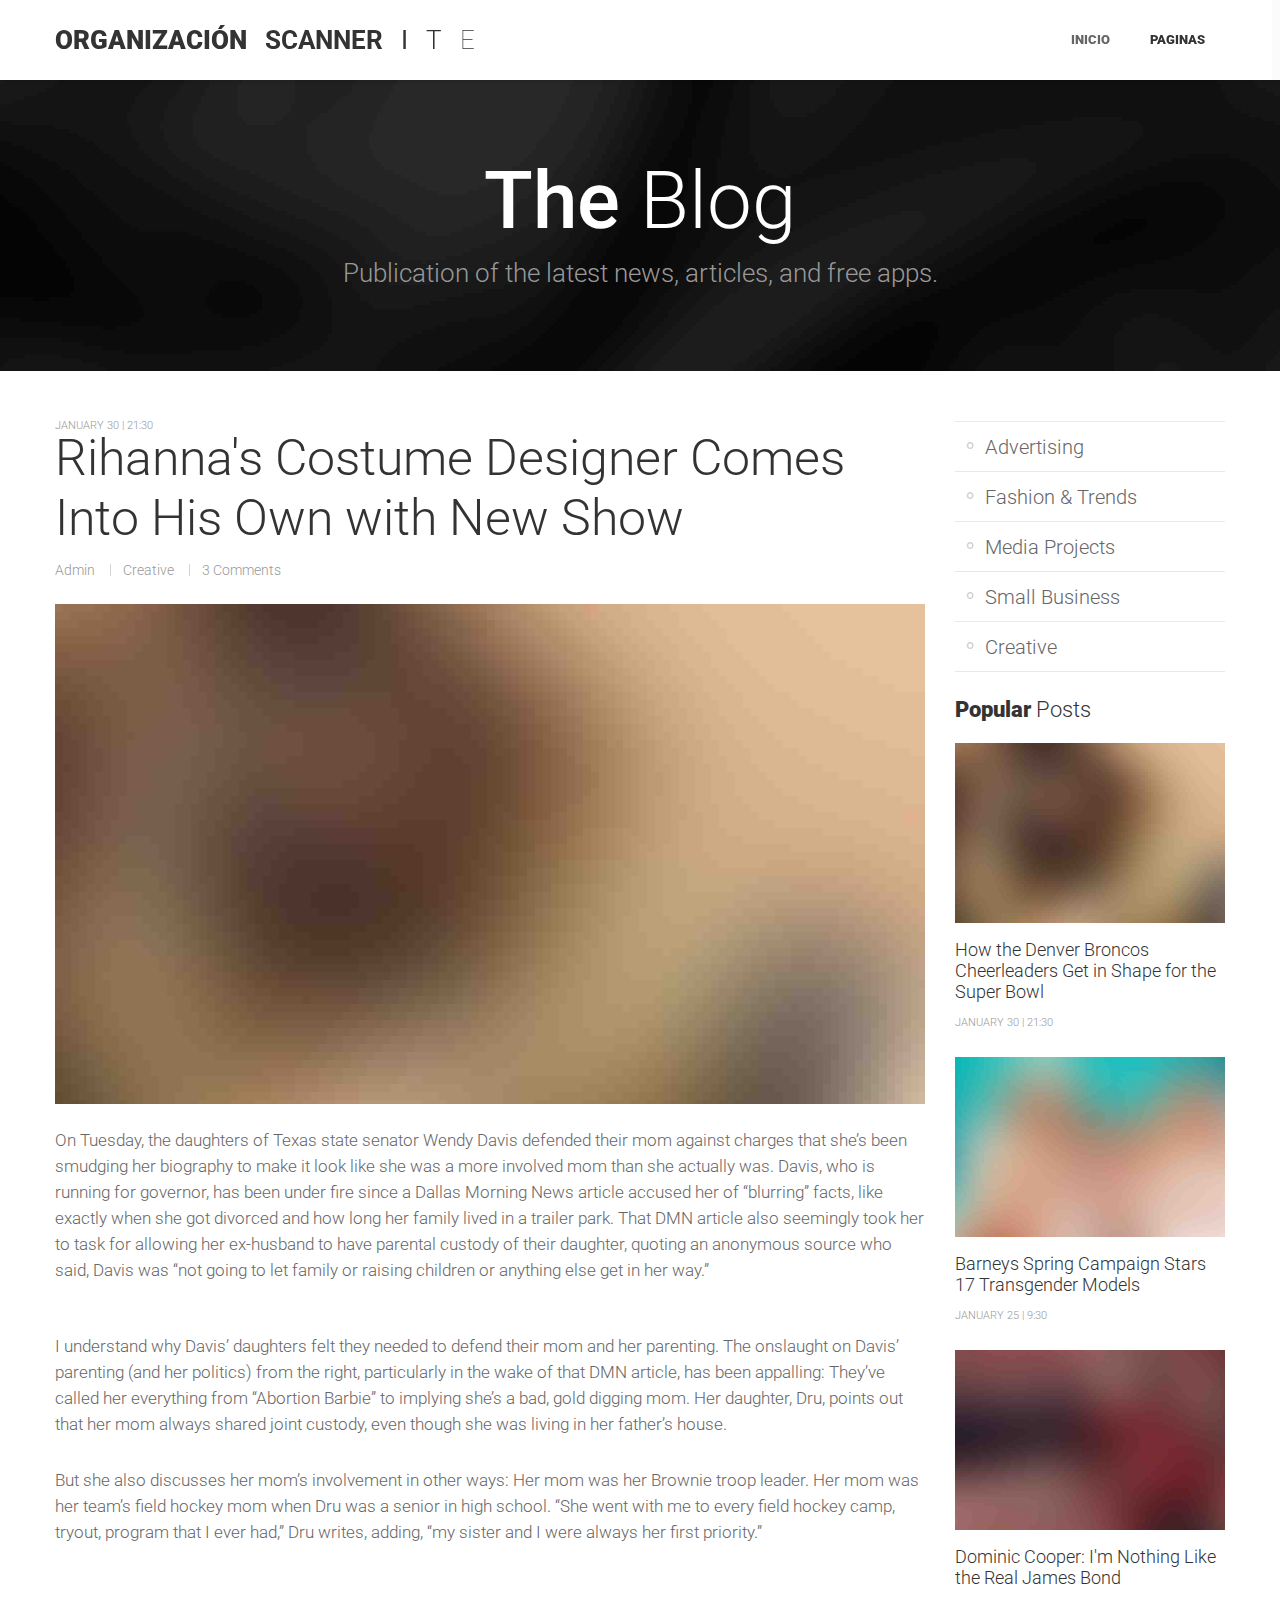
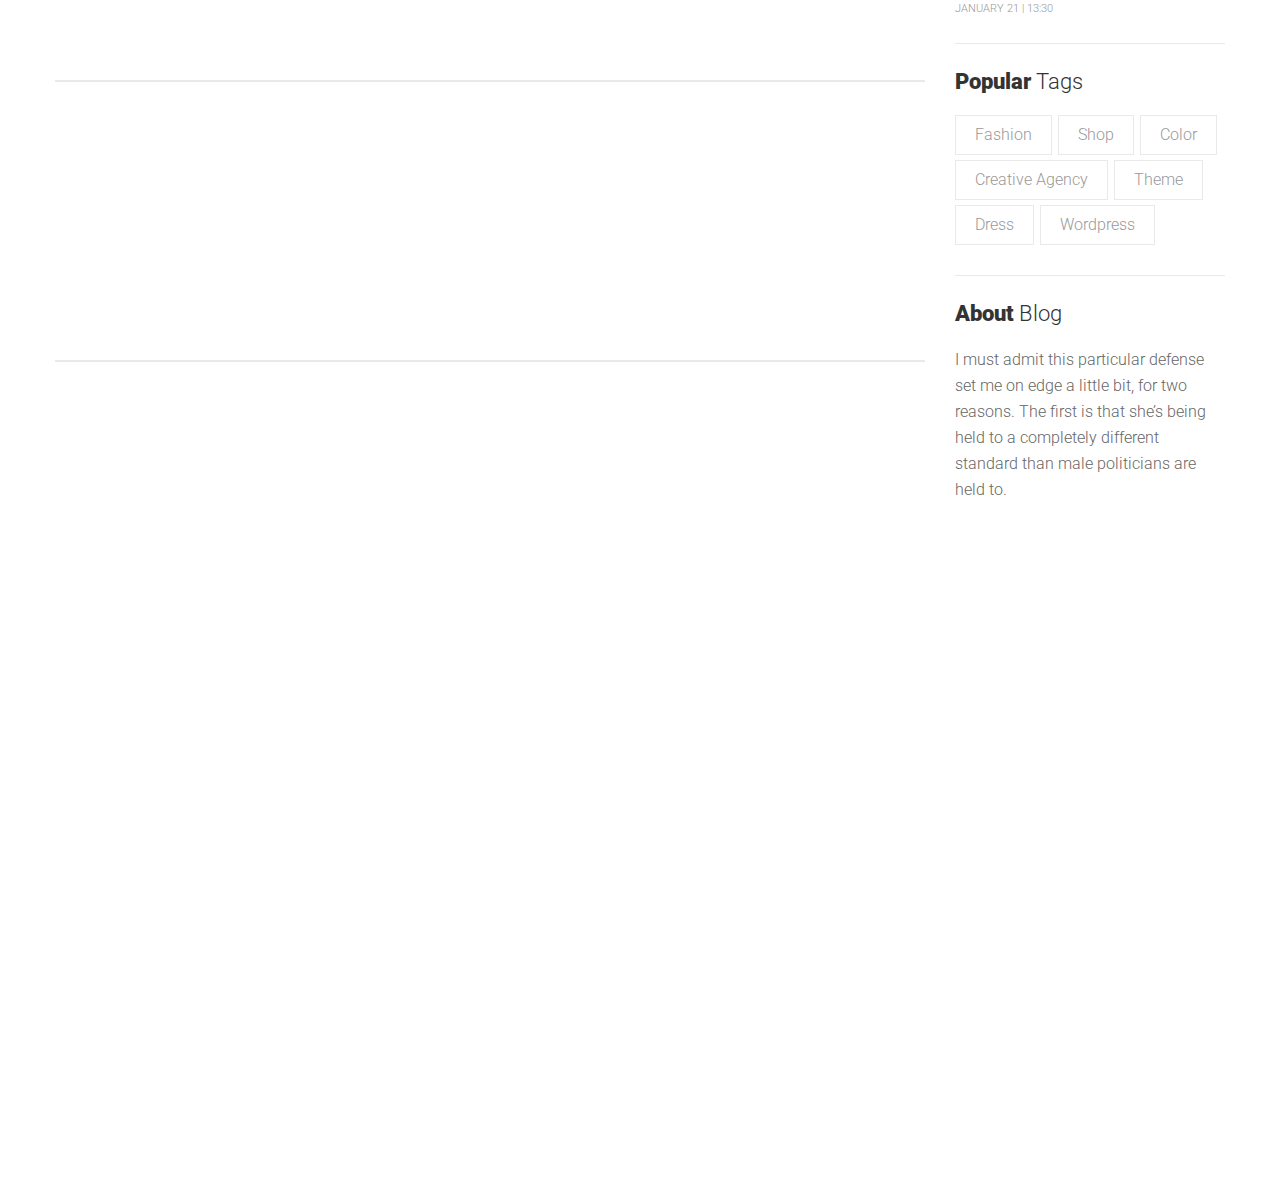
==== commit 1b269021: "3" ====
--- a/pages/blog-post.html
+++ b/pages/blog-post.html
@@ -3,7 +3,7 @@
 <head>
 	
 	<meta charset="utf-8">
-	<title>Scanner</title>
+	<title>Sonido Scanner</title>
     <meta name="viewport" content="width=device-width, initial-scale=1.0">
 	<meta name="description" content="">
 	<meta name="author" content="">
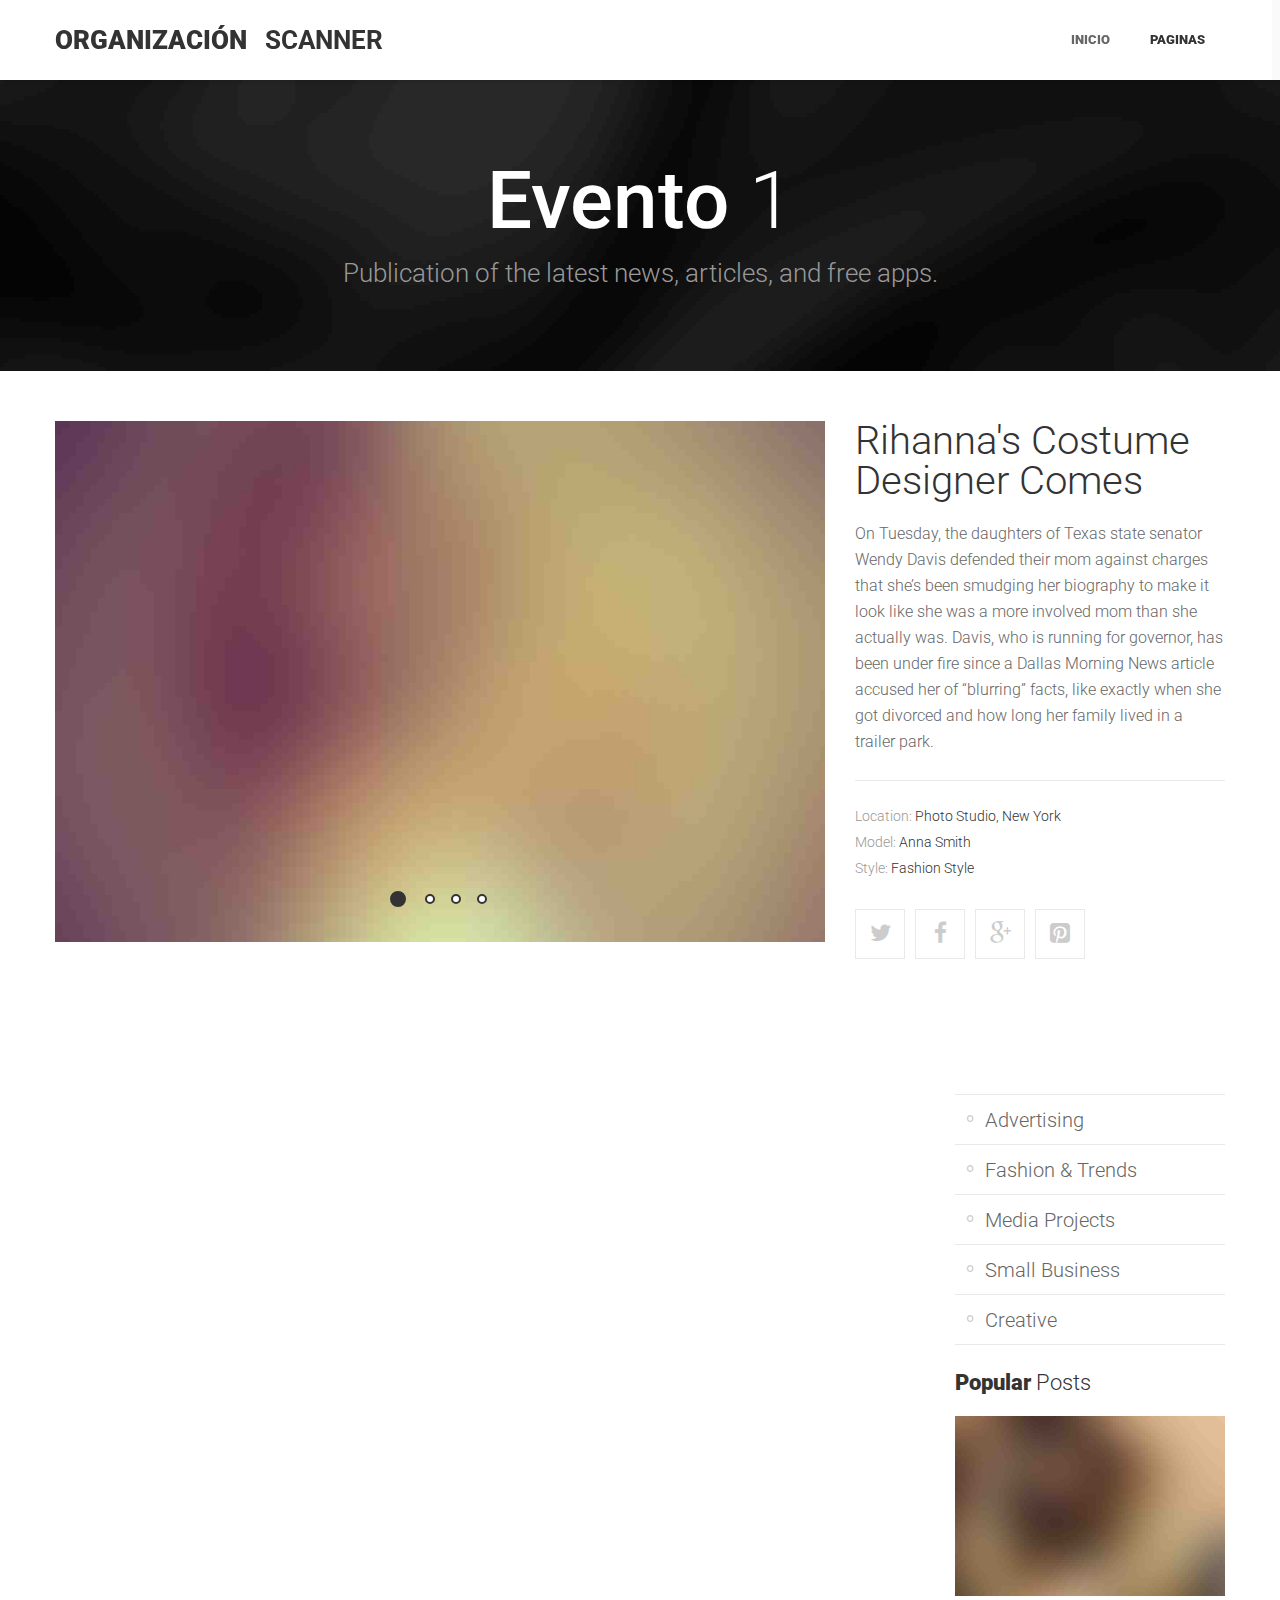
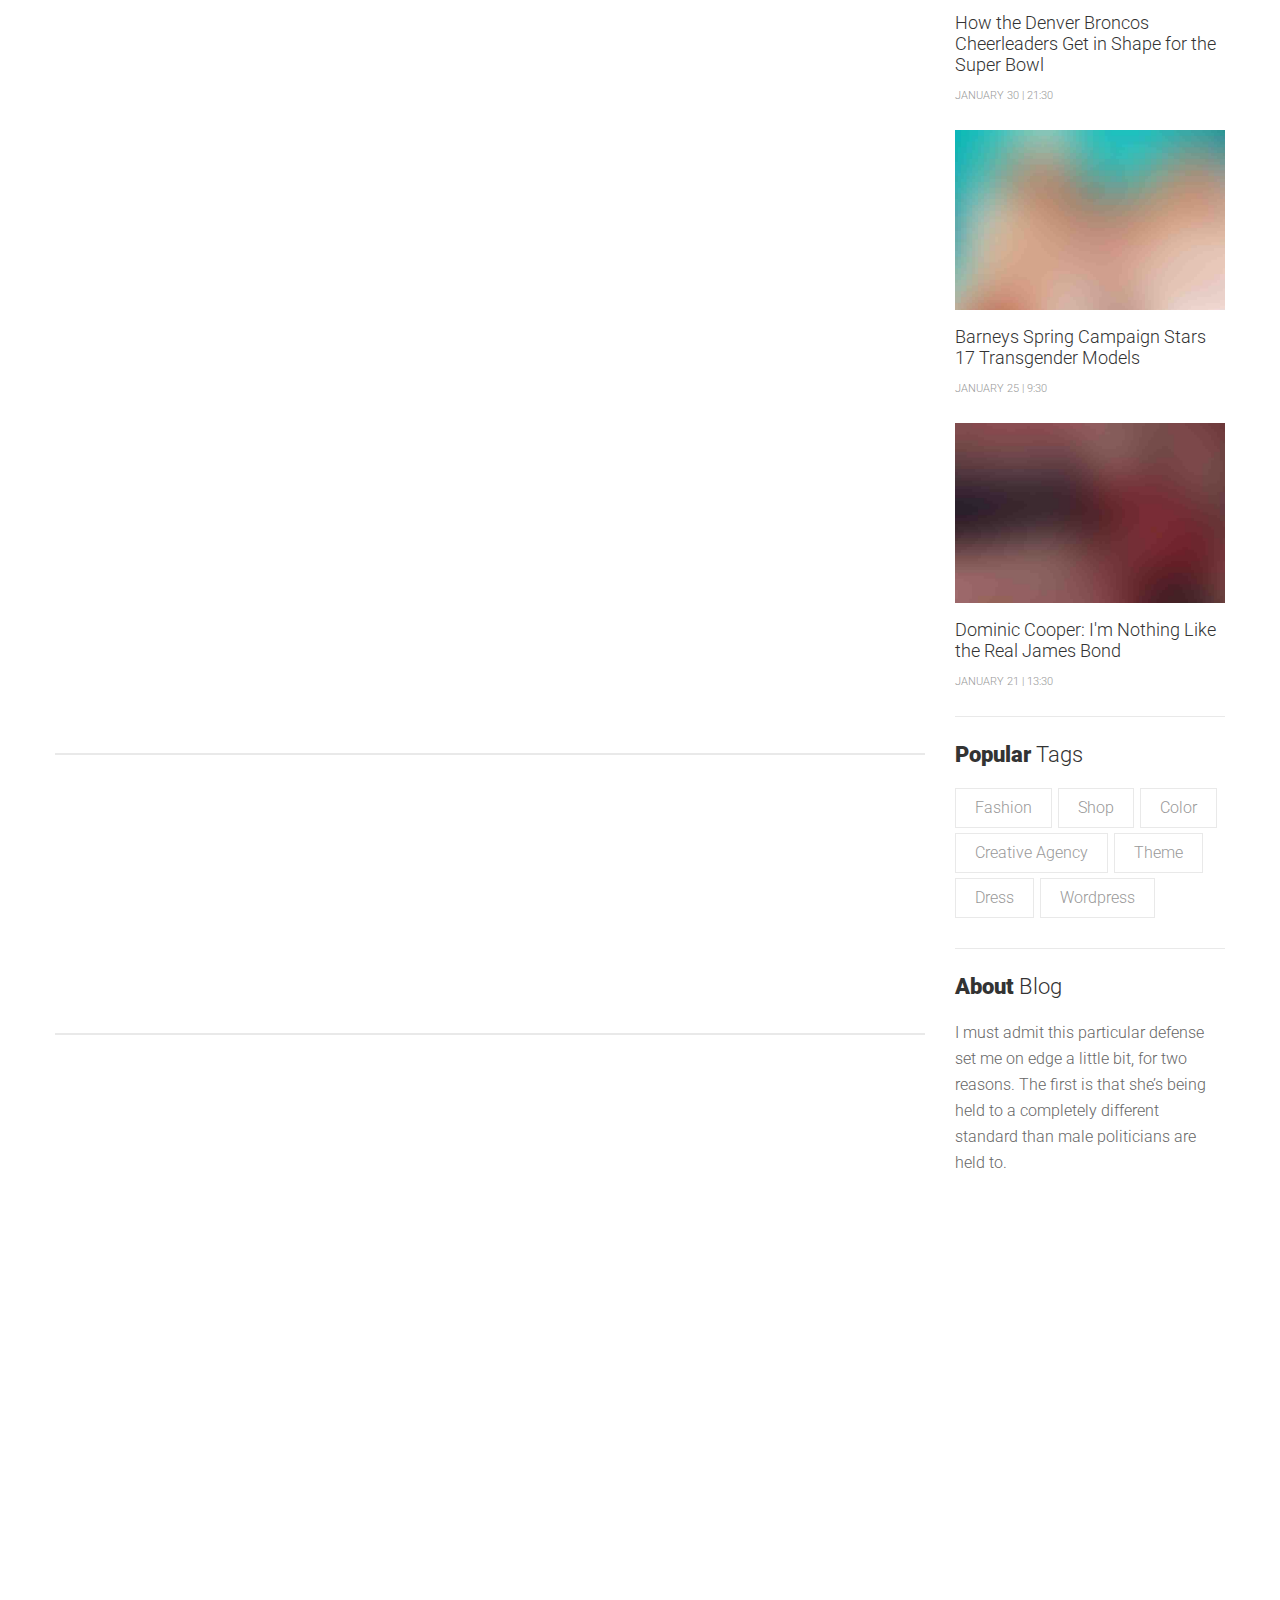
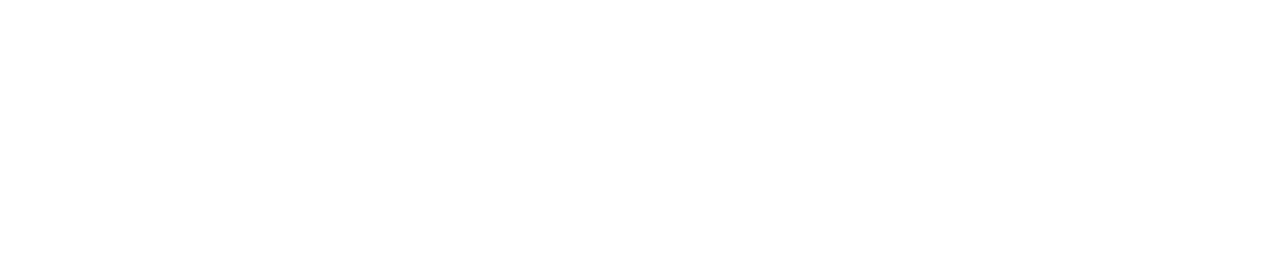
==== commit 95bcd793: "4" ====
--- a/pages/blog-post.html
+++ b/pages/blog-post.html
@@ -12,6 +12,7 @@
 
 	<link href="../css/bootstrap.min.css" rel="stylesheet" type="text/css" />
 	<link href="../css/flexslider.css" rel="stylesheet" type="text/css" />
+	<link href="../css/prettyPhoto.css" rel="stylesheet" type="text/css" />
 	<link href="../css/animate.css" rel="stylesheet" type="text/css" media="all" />
     <link href="../css/owl.carousel.css" rel="stylesheet">
 	<link href="../css/style.css" rel="stylesheet" type="text/css" />
@@ -25,6 +26,7 @@
 	
 	<script src="../js/jquery.min.js" type="text/javascript"></script>
 	<script src="../js/bootstrap.min.js" type="text/javascript"></script>
+	<script src="../js/jquery.prettyPhoto.js" type="text/javascript"></script>
 	<script src="../js/jquery.nicescroll.min.js" type="text/javascript"></script>
 	<script src="../js/superfish.min.js" type="text/javascript"></script>
 	<script src="../js/jquery.flexslider-min.js" type="text/javascript"></script>
@@ -64,14 +66,8 @@
 			<div class="menu_block">
 				<div class="container clearfix">
 					<div class="logo pull-left">
-						<a href="index.html"><span class="b1">organización</span><span class="b2">scanner</span><span class="b3">i</span><span class="b4">t</span><span class="b5">e</span></a>
-					</div>
-					
-					<!-- <div id="search-form" class="pull-right">
-						<form method="get" action="#">
-							<input type="text" name="Search" value="Search" onFocus="if (this.value == 'Search') this.value = '';" onBlur="if (this.value == '') this.value = 'Search';" />
-						</form>
-					</div> -->
+						<a href="../index.html"><span class="b1">organización</span><span class="b2">scanner</span><!--<span class="b3">i</span><span class="b4">t</span><span class="b5">e</span>--></a>
+					</div>
 					
 					<div class="pull-right">
 						<nav class="navmenu center">
@@ -80,9 +76,8 @@
 								<li class="sub-menu active">
 									<a href="javascript:void(0);">Paginas</a>
 									<ul>
-										<li><a href="blog.html">Blog</a></li>
-										<li class="active"><a href="blog-post.html">Blog Post</a></li>
-										<li><a href="portfolio-post.html">Portfolio Single Work</a></li>
+										<li><a href="eventos.html">Eventos</a></li>
+										<li><a href="proximosEventos.html">Proximos Eventos</a></li>
 									</ul>
 								</li>
 							</ul>
@@ -94,11 +89,54 @@
 
 		<section class="breadcrumbs_block clearfix parallax">
 			<div class="container center">
-				<h2><b>The</b> Blog</h2>
+				<h2><b>Evento</b> 1</h2>
 				<p>Publication of the latest news, articles, and free apps.</p>
 			</div>
 		</section>
 		
+		<section id="portfolio">
+			<div class="container">
+				<div class="row">
+					<div class="sidebar col-lg-4 col-md-4 pull-right padbot50">
+						<div class="sidepanel widget_text">
+							<div class="single_portfolio_post_title">Rihanna's Costume Designer Comes</div>
+							<p>On Tuesday, the daughters of Texas state senator Wendy Davis defended their mom against charges that she’s been smudging her biography to make it look like she was a more involved mom than she actually was. Davis, who is running for governor, has been under fire since a Dallas Morning News article accused her of “blurring” facts, like exactly when she got divorced and how long her family lived in a trailer park.</p>
+						</div>
+						
+						<hr>
+						
+						<div class="sidepanel widget_info">
+							<ul class="work_info">
+								<li>Location: <a href="javascript:void(0);" >Photo Studio,</a> <a href="javascript:void(0);" >New York</a></li>
+								<li>Model: <a href="javascript:void(0);" >Anna Smith</a></li>
+								<li>Style: <a href="javascript:void(0);" >Fashion Style</a></li>
+							</ul>
+							
+							<ul class="shared">
+								<li><a href="javascript:void(0);" ><i class="fa fa-twitter"></i></a></li>
+								<li><a href="javascript:void(0);" ><i class="fa fa-facebook"></i></a></li>
+								<li><a href="javascript:void(0);" ><i class="fa fa-google-plus"></i></a></li>
+								<li><a href="javascript:void(0);" ><i class="fa fa-pinterest-square"></i></a></li>
+							</ul>
+						</div>
+					</div>
+					
+					<div class="portfolio_block col-lg-8 col-md-8 pull-left padbot50">
+						<div class="single_portfolio_post clearfix" data-animated="fadeInUp">
+							<div class="flexslider portfolio_single_slider">
+								<ul class="slides">
+									<li><img src="../images/portfolio/1.jpg" alt="" /></li>
+									<li><img src="../images/portfolio/1_2.jpg" alt="" /></li>
+									<li><img src="../images/portfolio/1_3.jpg" alt="" /></li>
+									<li><img src="../images/portfolio/1_4.jpg" alt="" /></li>
+								</ul>
+							</div>
+						</div>
+					</div>
+				</div>
+			</div>
+		</section>
+
 		<section id="blog">
 			<div class="container">
 				<div class="row">
--- a/css/prettyPhoto.css
+++ b/css/prettyPhoto.css
@@ -0,0 +1,210 @@
+div.pp_default .pp_top,div.pp_default .pp_top .pp_middle,div.pp_default .pp_top .pp_left,div.pp_default .pp_top .pp_right,div.pp_default .pp_bottom,div.pp_default .pp_bottom .pp_left,div.pp_default .pp_bottom .pp_middle,div.pp_default .pp_bottom .pp_right{height:13px}
+div.pp_default .pp_top .pp_left{background:url(../images/prettyPhoto/default/sprite.png) -78px -93px no-repeat}
+div.pp_default .pp_top .pp_middle{background:url(../images/prettyPhoto/default/sprite_x.png) top left repeat-x}
+div.pp_default .pp_top .pp_right{background:url(../images/prettyPhoto/default/sprite.png) -112px -93px no-repeat}
+div.pp_default .pp_content .ppt{color:#f8f8f8}
+div.pp_default .pp_content_container .pp_left{background:url(../images/prettyPhoto/default/sprite_y.png) -7px 0 repeat-y;padding-left:13px}
+div.pp_default .pp_content_container .pp_right{background:url(../images/prettyPhoto/default/sprite_y.png) top right repeat-y;padding-right:13px}
+div.pp_default .pp_next:hover{background:url(../images/prettyPhoto/default/sprite_next.png) center right no-repeat;cursor:pointer}
+div.pp_default .pp_previous:hover{background:url(../images/prettyPhoto/default/sprite_prev.png) center left no-repeat;cursor:pointer}
+div.pp_default .pp_expand{background:url(../images/prettyPhoto/default/sprite.png) 0 -29px no-repeat;cursor:pointer;width:28px;height:28px}
+div.pp_default .pp_expand:hover{background:url(../images/prettyPhoto/default/sprite.png) 0 -56px no-repeat;cursor:pointer}
+div.pp_default .pp_contract{background:url(../images/prettyPhoto/default/sprite.png) 0 -84px no-repeat;cursor:pointer;width:28px;height:28px}
+div.pp_default .pp_contract:hover{background:url(../images/prettyPhoto/default/sprite.png) 0 -113px no-repeat;cursor:pointer}
+div.pp_default .pp_close{width:30px;height:30px;background:url(../images/prettyPhoto/default/sprite.png) 2px 1px no-repeat;cursor:pointer}
+div.pp_default .pp_gallery ul li a{background:url(../images/prettyPhoto/default/default_thumb.png) center center #f8f8f8;border:1px solid #aaa}
+div.pp_default .pp_social{margin-top:7px}
+div.pp_default .pp_gallery a.pp_arrow_previous,div.pp_default .pp_gallery a.pp_arrow_next{position:static;left:auto}
+div.pp_default .pp_nav .pp_play,div.pp_default .pp_nav .pp_pause{background:url(../images/prettyPhoto/default/sprite.png) -51px 1px no-repeat;height:30px;width:30px}
+div.pp_default .pp_nav .pp_pause{background-position:-51px -29px}
+div.pp_default a.pp_arrow_previous,div.pp_default a.pp_arrow_next{background:url(../images/prettyPhoto/default/sprite.png) -31px -3px no-repeat;height:20px;width:20px;margin:4px 0 0}
+div.pp_default a.pp_arrow_next{left:52px;background-position:-82px -3px}
+div.pp_default .pp_content_container .pp_details{margin-top:5px}
+div.pp_default .pp_nav{clear:none;height:30px;width:110px;position:relative}
+div.pp_default .pp_nav .currentTextHolder{font-family:Georgia;font-style:italic;color:#999;font-size:11px;left:75px;line-height:25px;position:absolute;top:2px;margin:0;padding:0 0 0 10px}
+div.pp_default .pp_close:hover,div.pp_default .pp_nav .pp_play:hover,div.pp_default .pp_nav .pp_pause:hover,div.pp_default .pp_arrow_next:hover,div.pp_default .pp_arrow_previous:hover{opacity:0.7}
+div.pp_default .pp_description{font-size:11px;font-weight:700;line-height:14px;margin:5px 50px 5px 0}
+div.pp_default .pp_bottom .pp_left{background:url(../images/prettyPhoto/default/sprite.png) -78px -127px no-repeat}
+div.pp_default .pp_bottom .pp_middle{background:url(../images/prettyPhoto/default/sprite_x.png) bottom left repeat-x}
+div.pp_default .pp_bottom .pp_right{background:url(../images/prettyPhoto/default/sprite.png) -112px -127px no-repeat}
+div.pp_default .pp_loaderIcon{background:url(../images/prettyPhoto/default/loader.gif) center center no-repeat}
+div.light_rounded .pp_top .pp_left{background:url(../images/prettyPhoto/light_rounded/sprite.png) -88px -53px no-repeat}
+div.light_rounded .pp_top .pp_right{background:url(../images/prettyPhoto/light_rounded/sprite.png) -110px -53px no-repeat}
+div.light_rounded .pp_next:hover{background:url(../images/prettyPhoto/light_rounded/btnNext.png) center right no-repeat;cursor:pointer}
+div.light_rounded .pp_previous:hover{background:url(../images/prettyPhoto/light_rounded/btnPrevious.png) center left no-repeat;cursor:pointer}
+div.light_rounded .pp_expand{background:url(../images/prettyPhoto/light_rounded/sprite.png) -31px -26px no-repeat;cursor:pointer}
+div.light_rounded .pp_expand:hover{background:url(../images/prettyPhoto/light_rounded/sprite.png) -31px -47px no-repeat;cursor:pointer}
+div.light_rounded .pp_contract{background:url(../images/prettyPhoto/light_rounded/sprite.png) 0 -26px no-repeat;cursor:pointer}
+div.light_rounded .pp_contract:hover{background:url(../images/prettyPhoto/light_rounded/sprite.png) 0 -47px no-repeat;cursor:pointer}
+div.light_rounded .pp_close{width:75px;height:22px;background:url(../images/prettyPhoto/light_rounded/sprite.png) -1px -1px no-repeat;cursor:pointer}
+div.light_rounded .pp_nav .pp_play{background:url(../images/prettyPhoto/light_rounded/sprite.png) -1px -100px no-repeat;height:15px;width:14px}
+div.light_rounded .pp_nav .pp_pause{background:url(../images/prettyPhoto/light_rounded/sprite.png) -24px -100px no-repeat;height:15px;width:14px}
+div.light_rounded .pp_arrow_previous{background:url(../images/prettyPhoto/light_rounded/sprite.png) 0 -71px no-repeat}
+div.light_rounded .pp_arrow_next{background:url(../images/prettyPhoto/light_rounded/sprite.png) -22px -71px no-repeat}
+div.light_rounded .pp_bottom .pp_left{background:url(../images/prettyPhoto/light_rounded/sprite.png) -88px -80px no-repeat}
+div.light_rounded .pp_bottom .pp_right{background:url(../images/prettyPhoto/light_rounded/sprite.png) -110px -80px no-repeat}
+div.dark_rounded .pp_top .pp_left{background:url(../images/prettyPhoto/dark_rounded/sprite.png) -88px -53px no-repeat}
+div.dark_rounded .pp_top .pp_right{background:url(../images/prettyPhoto/dark_rounded/sprite.png) -110px -53px no-repeat}
+div.dark_rounded .pp_content_container .pp_left{background:url(../images/prettyPhoto/dark_rounded/contentPattern.png) top left repeat-y}
+div.dark_rounded .pp_content_container .pp_right{background:url(../images/prettyPhoto/dark_rounded/contentPattern.png) top right repeat-y}
+div.dark_rounded .pp_next:hover{background:url(../images/prettyPhoto/dark_rounded/btnNext.png) center right no-repeat;cursor:pointer}
+div.dark_rounded .pp_previous:hover{background:url(../images/prettyPhoto/dark_rounded/btnPrevious.png) center left no-repeat;cursor:pointer}
+div.dark_rounded .pp_expand{background:url(../images/prettyPhoto/dark_rounded/sprite.png) -31px -26px no-repeat;cursor:pointer}
+div.dark_rounded .pp_expand:hover{background:url(../images/prettyPhoto/dark_rounded/sprite.png) -31px -47px no-repeat;cursor:pointer}
+div.dark_rounded .pp_contract{background:url(../images/prettyPhoto/dark_rounded/sprite.png) 0 -26px no-repeat;cursor:pointer}
+div.dark_rounded .pp_contract:hover{background:url(../images/prettyPhoto/dark_rounded/sprite.png) 0 -47px no-repeat;cursor:pointer}
+div.dark_rounded .pp_close{width:75px;height:22px;background:url(../images/prettyPhoto/dark_rounded/sprite.png) -1px -1px no-repeat;cursor:pointer}
+div.dark_rounded .pp_description{margin-right:85px;color:#fff}
+div.dark_rounded .pp_nav .pp_play{background:url(../images/prettyPhoto/dark_rounded/sprite.png) -1px -100px no-repeat;height:15px;width:14px}
+div.dark_rounded .pp_nav .pp_pause{background:url(../images/prettyPhoto/dark_rounded/sprite.png) -24px -100px no-repeat;height:15px;width:14px}
+div.dark_rounded .pp_arrow_previous{background:url(../images/prettyPhoto/dark_rounded/sprite.png) 0 -71px no-repeat}
+div.dark_rounded .pp_arrow_next{background:url(../images/prettyPhoto/dark_rounded/sprite.png) -22px -71px no-repeat}
+div.dark_rounded .pp_bottom .pp_left{background:url(../images/prettyPhoto/dark_rounded/sprite.png) -88px -80px no-repeat}
+div.dark_rounded .pp_bottom .pp_right{background:url(../images/prettyPhoto/dark_rounded/sprite.png) -110px -80px no-repeat}
+div.dark_rounded .pp_loaderIcon{background:url(../images/prettyPhoto/dark_rounded/loader.gif) center center no-repeat}
+div.dark_square .pp_left,div.dark_square .pp_middle,div.dark_square .pp_right,div.dark_square .pp_content{background:#000}
+div.dark_square .pp_description{color:#fff;margin:0 85px 0 0}
+div.dark_square .pp_loaderIcon{background:url(../images/prettyPhoto/dark_square/loader.gif) center center no-repeat}
+div.dark_square .pp_expand{background:url(../images/prettyPhoto/dark_square/sprite.png) -31px -26px no-repeat;cursor:pointer}
+div.dark_square .pp_expand:hover{background:url(../images/prettyPhoto/dark_square/sprite.png) -31px -47px no-repeat;cursor:pointer}
+div.dark_square .pp_contract{background:url(../images/prettyPhoto/dark_square/sprite.png) 0 -26px no-repeat;cursor:pointer}
+div.dark_square .pp_contract:hover{background:url(../images/prettyPhoto/dark_square/sprite.png) 0 -47px no-repeat;cursor:pointer}
+div.dark_square .pp_close{width:75px;height:22px;background:url(../images/prettyPhoto/dark_square/sprite.png) -1px -1px no-repeat;cursor:pointer}
+div.dark_square .pp_nav{clear:none}
+div.dark_square .pp_nav .pp_play{background:url(../images/prettyPhoto/dark_square/sprite.png) -1px -100px no-repeat;height:15px;width:14px}
+div.dark_square .pp_nav .pp_pause{background:url(../images/prettyPhoto/dark_square/sprite.png) -24px -100px no-repeat;height:15px;width:14px}
+div.dark_square .pp_arrow_previous{background:url(../images/prettyPhoto/dark_square/sprite.png) 0 -71px no-repeat}
+div.dark_square .pp_arrow_next{background:url(../images/prettyPhoto/dark_square/sprite.png) -22px -71px no-repeat}
+div.dark_square .pp_next:hover{background:url(../images/prettyPhoto/dark_square/btnNext.png) center right no-repeat;cursor:pointer}
+div.dark_square .pp_previous:hover{background:url(../images/prettyPhoto/dark_square/btnPrevious.png) center left no-repeat;cursor:pointer}
+div.light_square .pp_expand{background:url(../images/prettyPhoto/light_square/sprite.png) -31px -26px no-repeat;cursor:pointer}
+div.light_square .pp_expand:hover{background:url(../images/prettyPhoto/light_square/sprite.png) -31px -47px no-repeat;cursor:pointer}
+div.light_square .pp_contract{background:url(../images/prettyPhoto/light_square/sprite.png) 0 -26px no-repeat;cursor:pointer}
+div.light_square .pp_contract:hover{background:url(../images/prettyPhoto/light_square/sprite.png) 0 -47px no-repeat;cursor:pointer}
+div.light_square .pp_close{width:75px;height:22px;background:url(../images/prettyPhoto/light_square/sprite.png) -1px -1px no-repeat;cursor:pointer}
+div.light_square .pp_nav .pp_play{background:url(../images/prettyPhoto/light_square/sprite.png) -1px -100px no-repeat;height:15px;width:14px}
+div.light_square .pp_nav .pp_pause{background:url(../images/prettyPhoto/light_square/sprite.png) -24px -100px no-repeat;height:15px;width:14px}
+div.light_square .pp_arrow_previous{background:url(../images/prettyPhoto/light_square/sprite.png) 0 -71px no-repeat}
+div.light_square .pp_arrow_next{background:url(../images/prettyPhoto/light_square/sprite.png) -22px -71px no-repeat}
+div.light_square .pp_next:hover{background:url(../images/prettyPhoto/light_square/btnNext.png) center right no-repeat;cursor:pointer}
+div.light_square .pp_previous:hover{background:url(../images/prettyPhoto/light_square/btnPrevious.png) center left no-repeat;cursor:pointer}
+div.facebook .pp_top .pp_left{background:url(../images/prettyPhoto/facebook/sprite.png) -88px -53px no-repeat}
+div.facebook .pp_top .pp_middle{background:url(../images/prettyPhoto/facebook/contentPatternTop.png) top left repeat-x}
+div.facebook .pp_top .pp_right{background:url(../images/prettyPhoto/facebook/sprite.png) -110px -53px no-repeat}
+div.facebook .pp_content_container .pp_left{background:url(../images/prettyPhoto/facebook/contentPatternLeft.png) top left repeat-y}
+div.facebook .pp_content_container .pp_right{background:url(../images/prettyPhoto/facebook/contentPatternRight.png) top right repeat-y}
+div.facebook .pp_expand{background:url(../images/prettyPhoto/facebook/sprite.png) -31px -26px no-repeat;cursor:pointer}
+div.facebook .pp_expand:hover{background:url(../images/prettyPhoto/facebook/sprite.png) -31px -47px no-repeat;cursor:pointer}
+div.facebook .pp_contract{background:url(../images/prettyPhoto/facebook/sprite.png) 0 -26px no-repeat;cursor:pointer}
+div.facebook .pp_contract:hover{background:url(../images/prettyPhoto/facebook/sprite.png) 0 -47px no-repeat;cursor:pointer}
+div.facebook .pp_close{width:22px;height:22px;background:url(../images/prettyPhoto/facebook/sprite.png) -1px -1px no-repeat;cursor:pointer}
+div.facebook .pp_description{margin:0 37px 0 0}
+div.facebook .pp_loaderIcon{background:url(../images/prettyPhoto/facebook/loader.gif) center center no-repeat}
+div.facebook .pp_arrow_previous{background:url(../images/prettyPhoto/facebook/sprite.png) 0 -71px no-repeat;height:22px;margin-top:0;width:22px}
+div.facebook .pp_arrow_previous.disabled{background-position:0 -96px;cursor:default}
+div.facebook .pp_arrow_next{background:url(../images/prettyPhoto/facebook/sprite.png) -32px -71px no-repeat;height:22px;margin-top:0;width:22px}
+div.facebook .pp_arrow_next.disabled{background-position:-32px -96px;cursor:default}
+div.facebook .pp_nav{margin-top:0}
+div.facebook .pp_nav p{font-size:15px;padding:0 3px 0 4px}
+div.facebook .pp_nav .pp_play{background:url(../images/prettyPhoto/facebook/sprite.png) -1px -123px no-repeat;height:22px;width:22px}
+div.facebook .pp_nav .pp_pause{background:url(../images/prettyPhoto/facebook/sprite.png) -32px -123px no-repeat;height:22px;width:22px}
+div.facebook .pp_next:hover{background:url(../images/prettyPhoto/facebook/btnNext.png) center right no-repeat;cursor:pointer}
+div.facebook .pp_previous:hover{background:url(../images/prettyPhoto/facebook/btnPrevious.png) center left no-repeat;cursor:pointer}
+div.facebook .pp_bottom .pp_left{background:url(../images/prettyPhoto/facebook/sprite.png) -88px -80px no-repeat}
+div.facebook .pp_bottom .pp_middle{background:url(../images/prettyPhoto/facebook/contentPatternBottom.png) top left repeat-x}
+div.facebook .pp_bottom .pp_right{background:url(../images/prettyPhoto/facebook/sprite.png) -110px -80px no-repeat}
+div.pp_pic_holder a:focus{outline:none}
+div.pp_overlay{background:#000;display:none;left:0;position:absolute;top:0;width:100%;z-index:9500}
+div.pp_pic_holder{display:none;position:absolute;width:100px;z-index:10000}
+.pp_content{height:40px;min-width:40px}
+* html .pp_content{width:40px}
+.pp_content_container{position:relative;text-align:left;width:100%}
+.pp_content_container .pp_left{padding-left:20px}
+.pp_content_container .pp_right{padding-right:20px}
+.pp_content_container .pp_details{float:left;margin:10px 0 2px}
+.pp_description{display:none;margin:0}
+.pp_social{float:left;margin:0}
+.pp_social .facebook{float:left;margin-left:5px;width:55px;overflow:hidden}
+.pp_social .twitter{float:left}
+.pp_nav{clear:right;float:left;margin:3px 10px 0 0}
+.pp_nav p{float:left;white-space:nowrap;margin:2px 4px}
+.pp_nav .pp_play,.pp_nav .pp_pause{float:left;margin-right:4px;text-indent:-10000px}
+a.pp_arrow_previous,a.pp_arrow_next{display:block;float:left;height:15px;margin-top:3px;overflow:hidden;text-indent:-10000px;width:14px}
+.pp_hoverContainer{position:absolute;top:0;width:100%;z-index:2000}
+.pp_gallery{display:none;left:50%;margin-top:-50px;position:absolute;z-index:10000}
+.pp_gallery div{float:left;overflow:hidden;position:relative}
+.pp_gallery ul{float:left;height:35px;position:relative;white-space:nowrap;margin:0 0 0 5px;padding:0}
+.pp_gallery ul a{border:1px rgba(0,0,0,0.5) solid;display:block;float:left;height:33px;overflow:hidden}
+.pp_gallery ul a img{border:0}
+.pp_gallery li{display:block;float:left;margin:0 5px 0 0;padding:0}
+.pp_gallery li.default a{background:url(../images/prettyPhoto/facebook/default_thumbnail.gif) 0 0 no-repeat;display:block;height:33px;width:50px}
+.pp_gallery .pp_arrow_previous,.pp_gallery .pp_arrow_next{margin-top:7px!important}
+a.pp_next{background:url(../images/prettyPhoto/light_rounded/btnNext.png) 10000px 10000px no-repeat;display:block;float:right;height:100%;text-indent:-10000px;width:49%}
+a.pp_previous{background:url(../images/prettyPhoto/light_rounded/btnNext.png) 10000px 10000px no-repeat;display:block;float:left;height:100%;text-indent:-10000px;width:49%}
+a.pp_expand,a.pp_contract{cursor:pointer;display:none;height:20px;position:absolute;right:30px;text-indent:-10000px;top:10px;width:20px;z-index:20000}
+a.pp_close{position:absolute;right:0;top:0;display:block;line-height:22px;text-indent:-10000px}
+.pp_loaderIcon{display:block;height:24px;left:50%;position:absolute;top:50%;width:24px;margin:-12px 0 0 -12px}
+#pp_full_res{line-height:1!important}
+#pp_full_res .pp_inline{text-align:left}
+#pp_full_res .pp_inline p{margin:0 0 15px}
+div.ppt{color:#fff;display:none;font-size:17px;z-index:9999;margin:0 0 5px 15px}
+div.pp_default .pp_content,div.light_rounded .pp_content{background-color:#fff}
+div.pp_default #pp_full_res .pp_inline,div.light_rounded .pp_content .ppt,div.light_rounded #pp_full_res .pp_inline,div.light_square .pp_content .ppt,div.light_square #pp_full_res .pp_inline,div.facebook .pp_content .ppt,div.facebook #pp_full_res .pp_inline{color:#000}
+div.pp_default .pp_gallery ul li a:hover,div.pp_default .pp_gallery ul li.selected a,.pp_gallery ul a:hover,.pp_gallery li.selected a{border-color:#fff}
+div.pp_default .pp_details,div.light_rounded .pp_details,div.dark_rounded .pp_details,div.dark_square .pp_details,div.light_square .pp_details,div.facebook .pp_details{position:relative}
+div.light_rounded .pp_top .pp_middle,div.light_rounded .pp_content_container .pp_left,div.light_rounded .pp_content_container .pp_right,div.light_rounded .pp_bottom .pp_middle,div.light_square .pp_left,div.light_square .pp_middle,div.light_square .pp_right,div.light_square .pp_content,div.facebook .pp_content{background:#fff}
+div.light_rounded .pp_description,div.light_square .pp_description{margin-right:85px}
+div.light_rounded .pp_gallery a.pp_arrow_previous,div.light_rounded .pp_gallery a.pp_arrow_next,div.dark_rounded .pp_gallery a.pp_arrow_previous,div.dark_rounded .pp_gallery a.pp_arrow_next,div.dark_square .pp_gallery a.pp_arrow_previous,div.dark_square .pp_gallery a.pp_arrow_next,div.light_square .pp_gallery a.pp_arrow_previous,div.light_square .pp_gallery a.pp_arrow_next{margin-top:12px!important}
+div.light_rounded .pp_arrow_previous.disabled,div.dark_rounded .pp_arrow_previous.disabled,div.dark_square .pp_arrow_previous.disabled,div.light_square .pp_arrow_previous.disabled{background-position:0 -87px;cursor:default}
+div.light_rounded .pp_arrow_next.disabled,div.dark_rounded .pp_arrow_next.disabled,div.dark_square .pp_arrow_next.disabled,div.light_square .pp_arrow_next.disabled{background-position:-22px -87px;cursor:default}
+div.light_rounded .pp_loaderIcon,div.light_square .pp_loaderIcon{background:url(../images/prettyPhoto/light_rounded/loader.gif) center center no-repeat}
+div.dark_rounded .pp_top .pp_middle,div.dark_rounded .pp_content,div.dark_rounded .pp_bottom .pp_middle{background:url(../images/prettyPhoto/dark_rounded/contentPattern.png) top left repeat}
+div.dark_rounded .currentTextHolder,div.dark_square .currentTextHolder{color:#c4c4c4}
+div.dark_rounded #pp_full_res .pp_inline,div.dark_square #pp_full_res .pp_inline{color:#fff}
+.pp_top,.pp_bottom{height:20px;position:relative}
+* html .pp_top,* html .pp_bottom{padding:0 20px}
+.pp_top .pp_left,.pp_bottom .pp_left{height:20px;left:0;position:absolute;width:20px}
+.pp_top .pp_middle,.pp_bottom .pp_middle{height:20px;left:20px;position:absolute;right:20px}
+* html .pp_top .pp_middle,* html .pp_bottom .pp_middle{left:0;position:static}
+.pp_top .pp_right,.pp_bottom .pp_right{height:20px;left:auto;position:absolute;right:0;top:0;width:20px}
+.pp_fade,.pp_gallery li.default a img{display:none}
+
+.pp_gallery ul a img{
+	width:50px !important;
+	height:35px !important;
+	max-width:50px !important;
+}
+
+
+/* CUSTOM */
+.pp_left, .pp_middle, .pp_right, div.pp_default .pp_content_container .pp_left, div.pp_default .pp_content, div.light_rounded .pp_content {background:none !important;}
+.pp_details {position:static !important;}
+.pp_nav, .pp_social {display:none !Important;}
+div.pp_default .pp_close {z-index:9999; right:40px; top:20px; width:19px; height:18px; transition: none; -webkit-transition: none;}
+div.pp_default .pp_close:hover {background-position:0 -17px;}
+
+a.pp_previous, a.pp_next {background:none !Important; font-family:FontAwesome; text-indent:0; font-size:0;}
+a.pp_previous:before,
+a.pp_next:before {
+	position:absolute;
+	top:50%;
+	width:70px;
+	height:70px;
+	margin-top:-35px;
+	line-height:66px;
+	font-size:32px;
+	text-align:center;
+	color:rgba(0,0,0,0.5);
+	transition: all 0.3s ease-in-out; 
+	-webkit-transition: all 0.3s ease-in-out;
+}
+a.pp_previous:before {content: "\f104"; left:0;}
+a.pp_next:before {content: "\f105"; right:0;}
+a.pp_previous:hover:before, a.pp_next:hover:before {color:#fff;}
+
+.pp_gallery {margin-top:20px;}
+
+.pp_gallery div {padding-top:2px;}
+div.pp_default .pp_gallery ul li a {border:0 !important;}
+div.pp_default .pp_gallery ul li {margin:0 5px;}
+div.pp_default .pp_gallery ul li:hover, div.pp_default .pp_gallery ul li.selected {border:2px solid #fff; margin:-2px 3px 0;}--- a/css/style.css
+++ b/css/style.css
@@ -403,7 +403,7 @@
 
 
 /*-----------------------------------------------------------------------------------*/
-/*	HOME
+/*	INICIO
 /*-----------------------------------------------------------------------------------*/
 #inicio {position:relative;}
 
@@ -413,9 +413,9 @@
 
 
 /*-----------------------------------------------------------------------------------*/
-/*	ABOUT
-/*-----------------------------------------------------------------------------------*/
-#about {padding-top:70px;}
+/*	acerca-de
+/*-----------------------------------------------------------------------------------*/
+#acerca-de {padding-top:70px;}
 
 /* __________ Services __________ */
 .services_block {padding:7px 0 0;}
@@ -644,9 +644,9 @@
 
 
 /*-----------------------------------------------------------------------------------*/
-/*	FEATURED WORKS
-/*-----------------------------------------------------------------------------------*/
-#projects {padding-top:47px;}
+/*	eventos
+/*-----------------------------------------------------------------------------------*/
+#eventos {padding-top:47px;}
 
 .work_item {
 	position:relative;
@@ -807,9 +807,9 @@
 
 
 /*-----------------------------------------------------------------------------------*/
-/*	OUR TEAM
-/*-----------------------------------------------------------------------------------*/
-#team {
+/*	OUR STAFF
+/*-----------------------------------------------------------------------------------*/
+#staff {
 	padding:75px 0 100px;
 	background-image:url(../images/team_bg.jpg);
 	background-size:cover;
@@ -905,7 +905,7 @@
 /*-----------------------------------------------------------------------------------*/
 /*	TESTIMONIALS
 /*-----------------------------------------------------------------------------------*/
-#news {padding:75px 0 50px;}
+#proximos {padding:75px 0 50px;}
 
 .testimonials{margin-bottom:77px;}
 .testim_content {
